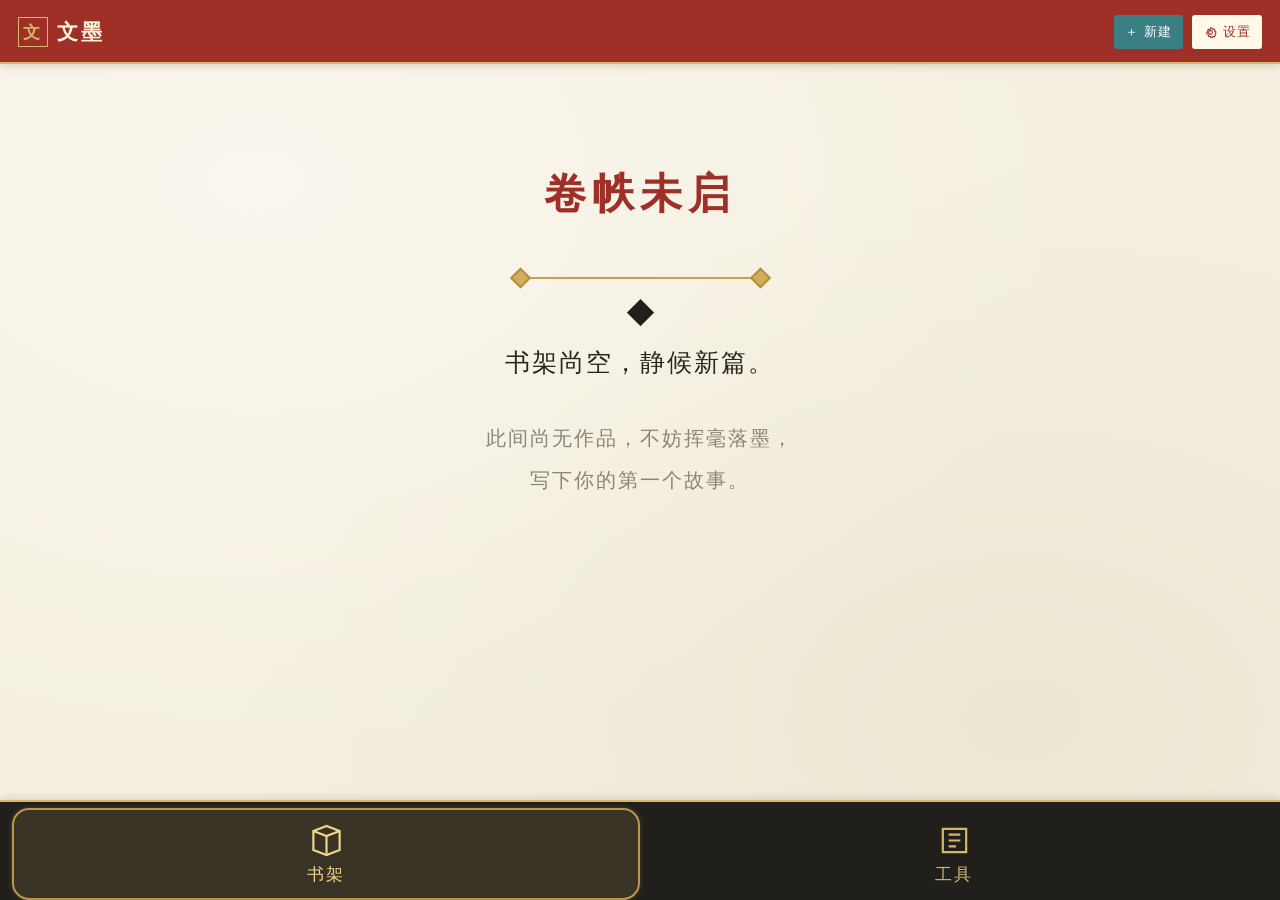
==== index.html @ ed939884 "Create index.html" ====
<!DOCTYPE html>
<html lang="zh-CN">

<head>
<meta charset="UTF-8">
<meta name="viewport" content="width=device-width, initial-scale=1.0, viewport-fit=cover">
<meta name="theme-color" content="#9f3028">

<title>文墨 · 小说写作</title>

<style>

/* ==================================================
   01. 全局设置
================================================== */

:root {
    --red: #9f3028;
    --red-dark: #78231e;

    --cyan: #397f83;

    --paper: #f4efdf;
    --paper-light: #faf7ed;
    --paper-dark: #e9dfc9;

    --black: #211f1c;

    --gold: #d5b66b;
    --gold-light: #f0d48a;

    --text: #393329;
    --text-light: #8b806d;

    --border: #d9cbb0;

    --font:
        "Songti SC",
        "Noto Serif SC",
        "STSong",
        "SimSun",
        serif;
}

* {
    box-sizing: border-box;
    -webkit-tap-highlight-color: transparent;
}

html,
body {
    width: 100%;
    height: 100%;
    margin: 0;
}

body {
    overflow: hidden;
    color: var(--text);
    font-family: var(--font);
    background: var(--paper);
}

button {
    font-family: inherit;
    cursor: pointer;
}

[hidden] {
    display: none !important;
}


/* ==================================================
   02. 页面整体
================================================== */

.app {
    display: flex;
    flex-direction: column;

    width: 100%;
    height: 100vh;
    height: 100dvh;

    overflow: hidden;

    background:
        radial-gradient(
            ellipse at 20% 20%,
            rgba(255,255,255,.45),
            transparent 60%
        ),
        radial-gradient(
            ellipse at 80% 80%,
            rgba(197,174,130,.12),
            transparent 55%
        ),
        var(--paper);
}


/* ==================================================
   03. 顶部导航栏
   保持原来的赤色设计，不修改
================================================== */

.header {
    position: relative;
    z-index: 10;

    flex-shrink: 0;

    display: flex;
    align-items: center;
    justify-content: space-between;

    height: calc(64px + env(safe-area-inset-top));

    padding:
        env(safe-area-inset-top)
        18px
        0;

    background: var(--red);

    box-shadow:
        0 2px 8px rgba(48,24,16,.16);
}

.header::after {
    content: "";

    position: absolute;
    bottom: 0;
    left: 0;

    width: 100%;
    height: 2px;

    background: var(--gold);
}

.brand {
    display: flex;
    align-items: center;
    gap: 9px;

    color: #fff5dc;

    font-size: 21px;
    font-weight: 600;
    letter-spacing: 3px;
}

.brand-symbol {
    display: flex;
    align-items: center;
    justify-content: center;

    width: 30px;
    height: 30px;

    border: 1px solid var(--gold);

    color: var(--gold);
    font-size: 17px;
}

.header-actions {
    display: flex;
    align-items: center;
    gap: 9px;
}

.header-btn {
    display: flex;
    align-items: center;
    justify-content: center;
    gap: 5px;

    min-width: 62px;
    height: 34px;

    padding: 0 11px;

    border: none;
    border-radius: 3px;

    font-size: 13px;
    letter-spacing: 1px;
}

.header-btn svg {
    width: 15px;
    height: 15px;
}

.btn-create {
    color: white;
    background: var(--cyan);
}

.btn-create:active {
    background: #28666a;
}

.btn-settings {
    color: var(--red);
    background: #fff9e9;
}

.btn-settings:active {
    background: var(--paper-dark);
}


/* ==================================================
   04. 中间滚动区域
================================================== */

.main {
    flex: 1;
    min-height: 0;

    overflow-x: hidden;
    overflow-y: auto;

    padding: 22px 18px 30px;

    overscroll-behavior: contain;
    -webkit-overflow-scrolling: touch;
}

.main::-webkit-scrollbar {
    width: 3px;
}

.main::-webkit-scrollbar-thumb {
    background: var(--paper-dark);
}


/* ==================================================
   05. 区域标题
================================================== */

.section-title {
    display: flex;
    align-items: center;
    gap: 12px;

    margin-bottom: 20px;

    font-size: 18px;
    letter-spacing: 3px;
}

.section-title::before,
.section-title::after {
    content: "";

    height: 1px;
    flex: 1;

    background: var(--border);
}

.section-title span {
    white-space: nowrap;
}


/* ==================================================
   06. 空书架
================================================== */

#shelf-page {
    min-height: 100%;
}

/* 空书架时隐藏“我的书架”标题 */

#shelf-page:has(.empty-state:not([hidden])) > .section-title {
    display: none;
}

/* 空书架整体居中 */

.empty-state {
    display: flex;
    flex-direction: column;
    align-items: center;
    justify-content: center;

    width: 100%;
    min-height: 55vh;

    height: 100%;

    text-align: center;
}

/* 卷帙未启 */

.empty-title {
    margin: 0 0 55px;

    color: var(--red);

    font-size: 42px;
    font-weight: bold;
    letter-spacing: 6px;
}

/* 金色装饰线 */

.empty-divider {
    position: relative;

    width: 245px;
    height: 2px;

    margin-bottom: 15px;

    background: #c5a04e;
}

.empty-divider .diamond {
    position: absolute;
    top: 50%;

    width: 15px;
    height: 15px;

    background: #d2ad5b;
    border: 2px solid #b58e3f;

    transform: translateY(-50%) rotate(45deg);
}

.empty-divider .diamond.left {
    left: -5px;
}

.empty-divider .diamond.right {
    right: -5px;
}

/* 中央黑色菱形 */

.empty-diamond {
    margin-bottom: 12px;

    color: #211f1c;
    font-size: 29px;
}

/* 书架尚空 */

.empty-subtitle {
    margin: 0 0 38px;

    color: #29251f;

    font-size: 25px;
    font-weight: normal;
    letter-spacing: 2px;
}

/* 辅助文案 */

.empty-description {
    margin: 0;

    color: #8b8478;

    font-size: 20px;
    line-height: 2.1;
    letter-spacing: 2px;

    text-align: center;
}


/* ==================================================
   07. 书籍区域
================================================== */

.content-section {
    margin-bottom: 32px;
}

.content-section-header {
    display: flex;
    align-items: center;
    justify-content: space-between;

    margin-bottom: 14px;
    padding-bottom: 9px;

    border-bottom: 1px solid var(--border);
}

.content-section-name {
    font-size: 16px;
    letter-spacing: 3px;
}

.content-section-count {
    color: var(--text-light);
    font-size: 12px;
}

.book-grid {
    display: grid;

    grid-template-columns:
        repeat(3, minmax(0, 1fr));

    gap: 15px 12px;
}

.book-grid.list-view {
    display: flex;
    flex-direction: column;
    gap: 9px;
}

.book-card {
    min-width: 0;
    cursor: pointer;
}

.book-cover {
    position: relative;

    display: flex;
    align-items: center;
    justify-content: center;

    width: 100%;
    aspect-ratio: 3 / 4;

    overflow: hidden;

    border: 1px solid #d3c3a4;

    background:
        linear-gradient(
            145deg,
            #e9dfc9,
            #d9c9a9
        );

    box-shadow:
        2px 3px 6px rgba(65,48,25,.12);
}

.book-cover::before {
    content: "";

    position: absolute;
    left: 9px;
    top: 0;
    bottom: 0;

    width: 1px;

    background: rgba(120,86,48,.18);
}

.book-cover-symbol {
    color: rgba(113,76,40,.7);
    font-size: 34px;
}

.book-cover-title {
    position: absolute;
    top: 50%;
    left: 50%;

    width: 75%;

    transform: translate(-50%,-50%);

    color: #55412c;

    font-size: 15px;
    line-height: 1.8;
    letter-spacing: 3px;

    text-align: center;
    overflow-wrap: anywhere;
}

.book-info {
    padding: 8px 2px 0;
}

.book-name {
    overflow: hidden;

    color: var(--text);

    font-size: 13px;
    line-height: 1.6;

    white-space: nowrap;
    text-overflow: ellipsis;
}

.book-subtitle {
    margin-top: 3px;

    color: var(--text-light);
    font-size: 11px;
}


/* ==================================================
   08. 列表模式
================================================== */

.list-view .book-card {
    display: flex;
    align-items: center;
    gap: 12px;

    padding: 9px;

    border: 1px solid var(--border);

    background: rgba(255,255,255,.22);
}

.list-view .book-cover {
    width: 52px;
    flex-shrink: 0;
}

.list-view .book-cover-symbol {
    font-size: 21px;
}

.list-view .book-cover-title {
    display: none;
}

.list-view .book-info {
    min-width: 0;
    padding: 0;
}


/* ==================================================
   09. 分组
================================================== */

.group-list {
    display: flex;
    flex-direction: column;
    gap: 10px;
}

.group-card {
    display: flex;
    align-items: center;
    gap: 13px;

    padding: 14px;

    border: 1px solid var(--border);

    background: rgba(255,255,255,.25);
}

.group-symbol {
    display: flex;
    align-items: center;
    justify-content: center;

    width: 42px;
    height: 42px;

    border: 1px solid var(--border);

    color: #92784b;
    font-size: 23px;
}

.group-info {
    flex: 1;
    min-width: 0;
}

.group-name {
    font-size: 15px;
    letter-spacing: 1px;
}

.group-count {
    margin-top: 5px;

    color: var(--text-light);
    font-size: 11px;
}

.group-arrow {
    color: #a99778;
    font-size: 20px;
}


/* ==================================================
   10. 工具页面
================================================== */

.tools-page {
    padding-top: 8px;
}

.tools-intro {
    margin-bottom: 24px;

    color: var(--text-light);

    font-size: 13px;
    line-height: 2;

    text-align: center;
}

.tools-grid {
    display: grid;

    grid-template-columns:
        repeat(2, minmax(0, 1fr));

    gap: 13px;
}

.tool-card {
    display: flex;
    flex-direction: column;
    align-items: center;
    justify-content: center;

    min-height: 125px;

    border: 1px solid var(--border);

    background: rgba(255,255,255,.25);

    color: var(--text);
}

.tool-icon {
    margin-bottom: 12px;

    color: #9b7e45;
    font-size: 29px;
}

.tool-name {
    font-size: 14px;
    letter-spacing: 2px;
}

.tool-card:active {
    background: var(--paper-dark);
}


/* ==================================================
   11. 底部导航栏
================================================== */

.footer {
    position: relative;
    z-index: 10;

    flex-shrink: 0;

    display: flex;
    align-items: center;
    justify-content: space-around;

    height: calc(100px + env(safe-area-inset-bottom));

    padding:
        8px 12px
        env(safe-area-inset-bottom);

    background: var(--black);

    box-shadow:
        0 -2px 8px rgba(0,0,0,.12);
}

.footer::before {
    content: "";

    position: absolute;
    top: 0;
    left: 0;

    width: 100%;
    height: 2px;

    background: var(--gold);
}

/* 底部按钮 */

.nav-item {
    position: relative;

    display: flex;
    flex-direction: column;
    align-items: center;
    justify-content: center;
    gap: 5px;

    width: 50%;
    height: 100%;

    border: 2px solid transparent;
    border-radius: 17px;

    background: transparent;

    color: var(--gold);

    font-size: 17px;
    letter-spacing: 2px;
}

.nav-item svg {
    width: 35px;
    height: 35px;
}

.nav-item.active {
    color: var(--gold-light);

    border-color: #bd9749;

    background: rgba(213,182,107,.13);

    box-shadow:
        0 0 5px rgba(213,182,107,.25);
}

.nav-item.active::after {
    display: none;
}


/* ==================================================
   12. 弹窗
================================================== */

.modal {
    position: fixed;
    z-index: 100;

    inset: 0;

    display: flex;
    align-items: center;
    justify-content: center;

    padding: 24px;

    padding-bottom:
        calc(24px + env(safe-area-inset-bottom));
}

.modal-backdrop {
    position: absolute;
    inset: 0;

    background: rgba(22,19,15,.58);
}

.modal-panel {
    position: relative;
    z-index: 1;

    width: 100%;
    max-width: 360px;

    padding: 23px 20px;

    border: 1px solid var(--gold);

    background: var(--paper-light);

    box-shadow:
        0 8px 30px rgba(0,0,0,.22);
}

.modal-title {
    margin: 0 0 22px;

    color: var(--red);

    font-size: 20px;
    font-weight: normal;
    letter-spacing: 4px;

    text-align: center;
}

.modal-options {
    display: flex;
    flex-direction: column;
    gap: 11px;
}

.modal-option {
    display: flex;
    align-items: center;
    gap: 13px;

    width: 100%;

    padding: 14px;

    border: 1px solid var(--border);

    background: transparent;

    color: var(--text);

    text-align: left;
}

.modal-option:active {
    background: var(--paper-dark);
}

.modal-option-icon {
    color: #987a43;
    font-size: 23px;
}

.modal-option-text {
    font-size: 15px;
    letter-spacing: 1px;
}

.modal-option-desc {
    display: block;

    margin-top: 4px;

    color: var(--text-light);
    font-size: 11px;
}

.modal-close {
    display: block;

    margin: 20px auto 0;
    padding: 8px 22px;

    border: 1px solid var(--border);

    background: transparent;

    color: var(--text-light);
    font-size: 13px;
}


/* ==================================================
   13. 输入框
================================================== */

.input-label {
    display: block;

    margin-bottom: 9px;

    font-size: 13px;
    letter-spacing: 1px;
}

.text-input {
    width: 100%;
    height: 43px;

    padding: 0 12px;

    border: 1px solid var(--border);
    outline: none;

    background: white;

    color: var(--text);

    font-family: inherit;
    font-size: 14px;
}

.text-input:focus {
    border-color: var(--red);
}

.form-actions {
    display: flex;
    gap: 10px;

    margin-top: 20px;
}

.form-btn {
    flex: 1;

    height: 40px;

    border: 1px solid var(--border);

    background: transparent;

    font-family: inherit;
    font-size: 14px;
}

.form-btn.primary {
    border-color: var(--red);

    background: var(--red);

    color: white;
}


/* ==================================================
   14. 设置
================================================== */

.setting-row {
    display: flex;
    align-items: center;
    justify-content: space-between;

    padding: 15px 0;

    border-bottom: 1px solid var(--border);

    font-size: 14px;
}

.setting-buttons {
    display: flex;
    gap: 7px;
}

.setting-btn {
    padding: 6px 12px;

    border: 1px solid var(--border);

    background: transparent;

    color: var(--text);
    font-size: 12px;
}

.setting-btn.selected {
    border-color: var(--red);

    background: var(--red);

    color: white;
}


/* ==================================================
   15. 手机屏幕适配
================================================== */

@media (max-width: 360px) {

    .header {
        padding-left: 12px;
        padding-right: 12px;
    }

    .brand {
        gap: 6px;

        font-size: 17px;
        letter-spacing: 2px;
    }

    .header-actions {
        gap: 5px;
    }

    .header-btn {
        min-width: 55px;
        padding: 0 8px;
        font-size: 12px;
    }

    .main {
        padding-left: 13px;
        padding-right: 13px;
    }

    .book-grid {
        gap: 12px 9px;
    }

    .empty-title {
        font-size: 34px;
    }

    .empty-subtitle {
        font-size: 21px;
    }

    .empty-description {
        font-size: 16px;
    }

    .empty-divider {
        width: 200px;
    }

    .nav-item {
        font-size: 15px;
    }

    .nav-item svg {
        width: 30px;
        height: 30px;
    }
}

</style>
</head>


<body>

<div class="app">


<!-- ==================================================
     顶部导航栏
================================================== -->

<header class="header">

    <div class="brand">
        <span class="brand-symbol">文</span>
        <span>文墨</span>
    </div>

    <div class="header-actions">

        <button
            class="header-btn btn-create"
            id="create-btn"
            type="button"
        >
            <span>＋</span>
            <span>新建</span>
        </button>

        <button
            class="header-btn btn-settings"
            id="settings-btn"
            type="button"
        >

            <svg
                viewBox="0 0 24 24"
                fill="none"
                stroke="currentColor"
                stroke-width="1.7"
            >
                <circle cx="12" cy="12" r="3"></circle>

                <path d="M19.4 15a1.7 1.7 0 0 0 .34 1.88l.06.06-1.7 1.7-.06-.06a1.7 1.7 0 0 0-1.88-.34 1.7 1.7 0 0 0-1.03 1.56V20h-2.4v-.2a1.7 1.7 0 0 0-1.03-1.56 1.7 1.7 0 0 0-1.88.34l-.06.06-1.7-1.7.06-.06A1.7 1.7 0 0 0 8.4 15a1.7 1.7 0 0 0-1.56-1.03H6v-2.4h.2a1.7 1.7 0 0 0 1.56-1.03 1.7 1.7 0 0 0-.34-1.88l-.06-.06 1.7-1.7.06.06A1.7 1.7 0 0 0 11 7.3a1.7 1.7 0 0 0 1.03-1.56V5h2.4v.2a1.7 1.7 0 0 0 1.03 1.56 1.7 1.7 0 0 0 1.88-.34l.06-.06 1.7 1.7-.06.06A1.7 1.7 0 0 0 18.7 10a1.7 1.7 0 0 0 1.56 1.03h.2v2.4h-.2A1.7 1.7 0 0 0 19.4 15Z"></path>
            </svg>

            <span>设置</span>

        </button>

    </div>

</header>


<!-- ==================================================
     中间内容区域
================================================== -->

<main class="main" id="main-content">


    <!-- 书架页面 -->

    <section id="shelf-page">

        <div class="section-title">
            <span>我的书架</span>
        </div>


        <!-- 空书架 -->

        <div class="empty-state" id="empty-state">

            <h2 class="empty-title">
                卷帙未启
            </h2>

            <div class="empty-divider">

                <span class="diamond left"></span>
                <span class="diamond right"></span>

            </div>

            <div class="empty-diamond">
                ◆
            </div>

            <p class="empty-subtitle">
                书架尚空，静候新篇。
            </p>

            <p class="empty-description">
                此间尚无作品，不妨挥毫落墨，<br>
                写下你的第一个故事。
            </p>

        </div>


        <!-- 书籍区域 -->

        <section
            class="content-section"
            id="books-section"
            hidden
        >

            <div class="content-section-header">

                <span class="content-section-name">
                    藏书
                </span>

                <span
                    class="content-section-count"
                    id="book-count"
                >
                    0 本
                </span>

            </div>

            <div
                class="book-grid"
                id="book-grid"
            ></div>

        </section>


        <!-- 分组区域 -->

        <section
            class="content-section"
            id="groups-section"
            hidden
        >

            <div class="content-section-header">

                <span class="content-section-name">
                    书籍组合
                </span>

                <span
                    class="content-section-count"
                    id="group-count"
                >
                    0 组
                </span>

            </div>

            <div
                class="group-list"
                id="group-list"
            ></div>

        </section>

    </section>


    <!-- 工具页面 -->

    <section
        class="tools-page"
        id="tools-page"
        hidden
    >

        <div class="section-title">
            <span>创作工具</span>
        </div>

        <p class="tools-intro">
            辅助创作，整理思绪。<br>
            让每一个故事都有迹可循。
        </p>

        <div class="tools-grid">

            <button class="tool-card" type="button">
                <span class="tool-icon">✒</span>
                <span class="tool-name">人物设定</span>
            </button>

            <button class="tool-card" type="button">
                <span class="tool-icon">山</span>
                <span class="tool-name">世界观</span>
            </button>

            <button class="tool-card" type="button">
                <span class="tool-icon">∞</span>
                <span class="tool-name">关系图谱</span>
            </button>

            <button class="tool-card" type="button">
                <span class="tool-icon">历</span>
                <span class="tool-name">时间线</span>
            </button>

        </div>

    </section>

</main>


<!-- ==================================================
     底部导航栏
================================================== -->

<footer class="footer">

    <button
        class="nav-item active"
        id="nav-shelf"
        type="button"
    >

        <svg
            viewBox="0 0 24 24"
            fill="none"
            stroke="currentColor"
            stroke-width="1.5"
        >
            <path d="M3 5.5 12 2l9 3.5v13L12 22l-9-3.5z"></path>
            <path d="M3 5.5 12 9l9-3.5"></path>
            <path d="M12 9v13"></path>
        </svg>

        <span>书架</span>

    </button>


    <button
        class="nav-item"
        id="nav-tools"
        type="button"
    >

        <svg
            viewBox="0 0 24 24"
            fill="none"
            stroke="currentColor"
            stroke-width="1.5"
        >
            <path d="M4 4h16v16H4z"></path>
            <path d="M8 8h8M8 12h8M8 16h5"></path>
        </svg>

        <span>工具</span>

    </button>

</footer>

</div>


<!-- ==================================================
     新建弹窗
================================================== -->

<div class="modal" id="create-modal" hidden>

    <div
        class="modal-backdrop"
        data-close="create-modal"
    ></div>

    <div class="modal-panel">

        <h2 class="modal-title">
            创建新内容
        </h2>

        <div class="modal-options">

            <button
                class="modal-option"
                id="new-book-btn"
                type="button"
            >

                <span class="modal-option-icon">
                    书
                </span>

                <span>
                    <span class="modal-option-text">
                        新建书籍
                    </span>

                    <span class="modal-option-desc">
                        开启一个新的故事
                    </span>
                </span>

            </button>


            <button
                class="modal-option"
                id="new-group-btn"
                type="button"
            >

                <span class="modal-option-icon">
                    册
                </span>

                <span>
                    <span class="modal-option-text">
                        新建组合
                    </span>

                    <span class="modal-option-desc">
                        将相关书籍整理在一起
                    </span>
                </span>

            </button>

        </div>

        <button
            class="modal-close"
            data-close="create-modal"
            type="button"
        >
            关闭
        </button>

    </div>

</div>


<!-- ==================================================
     设置弹窗
================================================== -->

<div class="modal" id="settings-modal" hidden>

    <div
        class="modal-backdrop"
        data-close="settings-modal"
    ></div>

    <div class="modal-panel">

        <h2 class="modal-title">
            书架设置
        </h2>

        <div class="setting-row">

            <span>显示方式</span>

            <div class="setting-buttons">

                <button
                    class="setting-btn selected"
                    id="grid-mode-btn"
                    type="button"
                >
                    网格
                </button>

                <button
                    class="setting-btn"
                    id="list-mode-btn"
                    type="button"
                >
                    列表
                </button>

            </div>

        </div>


        <div class="setting-row">

            <span>排序方式</span>

            <div class="setting-buttons">

                <button
                    class="setting-btn selected"
                    id="sort-new-btn"
                    type="button"
                >
                    最新
                </button>

                <button
                    class="setting-btn"
                    id="sort-name-btn"
                    type="button"
                >
                    名称
                </button>

            </div>

        </div>

        <button
            class="modal-close"
            data-close="settings-modal"
            type="button"
        >
            关闭
        </button>

    </div>

</div>


<!-- ==================================================
     新建书籍弹窗
================================================== -->

<div class="modal" id="book-modal" hidden>

    <div
        class="modal-backdrop"
        data-close="book-modal"
    ></div>

    <div class="modal-panel">

        <h2 class="modal-title">
            新建书籍
        </h2>

        <label
            class="input-label"
            for="book-name-input"
        >
            请输入书籍名称
        </label>

        <input
            class="text-input"
            id="book-name-input"
            type="text"
            maxlength="40"
            placeholder="请输入书名"
        >

        <div class="form-actions">

            <button
                class="form-btn"
                data-close="book-modal"
                type="button"
            >
                取消
            </button>

            <button
                class="form-btn primary"
                id="confirm-book-btn"
                type="button"
            >
                创建
            </button>

        </div>

    </div>

</div>


<!-- ==================================================
     新建组合弹窗
================================================== -->

<div class="modal" id="group-modal" hidden>

    <div
        class="modal-backdrop"
        data-close="group-modal"
    ></div>

    <div class="modal-panel">

        <h2 class="modal-title">
            新建组合
        </h2>

        <label
            class="input-label"
            for="group-name-input"
        >
            请输入组合名称
        </label>

        <input
            class="text-input"
            id="group-name-input"
            type="text"
            maxlength="40"
            placeholder="例如：玄幻系列"
        >

        <div class="form-actions">

            <button
                class="form-btn"
                data-close="group-modal"
                type="button"
            >
                取消
            </button>

            <button
                class="form-btn primary"
                id="confirm-group-btn"
                type="button"
            >
                创建
            </button>

        </div>

    </div>

</div>


<script>

/* ==================================================
   01. 数据存储
================================================== */

const STORAGE_KEY = "wenmo_novel_shelf_v1";

let appData = {
    books: [],
    groups: [],
    viewMode: "grid",
    sortMode: "new"
};


function loadData() {

    try {

        const saved = localStorage.getItem(STORAGE_KEY);

        if (saved) {

            const parsed = JSON.parse(saved);

            appData = {

                books: Array.isArray(parsed.books)
                    ? parsed.books
                    : [],

                groups: Array.isArray(parsed.groups)
                    ? parsed.groups
                    : [],

                viewMode: parsed.viewMode || "grid",

                sortMode: parsed.sortMode || "new"

            };

        }

    } catch (error) {

        console.error("读取数据失败：", error);

    }

}


function saveData() {

    try {

        localStorage.setItem(
            STORAGE_KEY,
            JSON.stringify(appData)
        );

    } catch (error) {

        console.error("保存数据失败：", error);

        alert("保存失败，请检查浏览器存储空间。");

    }

}


/* ==================================================
   02. 页面元素
================================================== */

const shelfPage = document.getElementById("shelf-page");

const toolsPage = document.getElementById("tools-page");

const emptyState = document.getElementById("empty-state");

const booksSection = document.getElementById("books-section");

const groupsSection = document.getElementById("groups-section");

const bookGrid = document.getElementById("book-grid");

const groupList = document.getElementById("group-list");

const bookCount = document.getElementById("book-count");

const groupCount = document.getElementById("group-count");

const navShelf = document.getElementById("nav-shelf");

const navTools = document.getElementById("nav-tools");


/* ==================================================
   03. 弹窗控制
================================================== */

function openModal(id) {

    const modal = document.getElementById(id);

    if (modal) {
        modal.hidden = false;
    }

}


function closeModal(id) {

    const modal = document.getElementById(id);

    if (modal) {
        modal.hidden = true;
    }

}


document.querySelectorAll("[data-close]").forEach(button => {

    button.addEventListener("click", () => {

        closeModal(button.dataset.close);

    });

});


/* ==================================================
   04. 顶部按钮
================================================== */

document
    .getElementById("create-btn")
    .addEventListener("click", () => {

        openModal("create-modal");

    });


document
    .getElementById("settings-btn")
    .addEventListener("click", () => {

        openModal("settings-modal");

    });


/* ==================================================
   05. 新建书籍
================================================== */

document
    .getElementById("new-book-btn")
    .addEventListener("click", () => {

        closeModal("create-modal");

        document.getElementById("book-name-input").value = "";

        openModal("book-modal");

        setTimeout(() => {

            document
                .getElementById("book-name-input")
                .focus();

        }, 100);

    });


document
    .getElementById("confirm-book-btn")
    .addEventListener("click", () => {

        const input = document.getElementById("book-name-input");

        const name = input.value.trim();

        if (!name) {

            alert("请输入书籍名称。");

            return;

        }

        appData.books.unshift({

            id: Date.now().toString(),

            name: name,

            createdAt: Date.now()

        });

        saveData();

        closeModal("book-modal");

        renderShelf();

    });


/* ==================================================
   06. 新建组合
================================================== */

document
    .getElementById("new-group-btn")
    .addEventListener("click", () => {

        closeModal("create-modal");

        document.getElementById("group-name-input").value = "";

        openModal("group-modal");

        setTimeout(() => {

            document
                .getElementById("group-name-input")
                .focus();

        }, 100);

    });


document
    .getElementById("confirm-group-btn")
    .addEventListener("click", () => {

        const input = document.getElementById("group-name-input");

        const name = input.value.trim();

        if (!name) {

            alert("请输入组合名称。");

            return;

        }

        appData.groups.unshift({

            id: Date.now().toString(),

            name: name,

            createdAt: Date.now()

        });

        saveData();

        closeModal("group-modal");

        renderShelf();

    });


/* ==================================================
   07. 渲染书架
================================================== */

function renderShelf() {

    const hasBooks = appData.books.length > 0;

    const hasGroups = appData.groups.length > 0;

    const hasContent = hasBooks || hasGroups;


    emptyState.hidden = hasContent;

    booksSection.hidden = !hasBooks;

    groupsSection.hidden = !hasGroups;


    bookCount.textContent = appData.books.length + " 本";

    groupCount.textContent = appData.groups.length + " 组";


    /* 书籍排序 */

    let books = [...appData.books];

    if (appData.sortMode === "name") {

        books.sort((a, b) => {

            return a.name.localeCompare(b.name, "zh-CN");

        });

    } else {

        books.sort((a, b) => {

            return b.createdAt - a.createdAt;

        });

    }


    /* 渲染书籍 */

    bookGrid.innerHTML = "";

    bookGrid.classList.toggle(
        "list-view",
        appData.viewMode === "list"
    );


    books.forEach(book => {

        const card = document.createElement("div");

        card.className = "book-card";


        const cover = document.createElement("div");

        cover.className = "book-cover";


        const symbol = document.createElement("span");

        symbol.className = "book-cover-symbol";

        symbol.textContent = "书";


        const title = document.createElement("span");

        title.className = "book-cover-title";

        title.textContent = book.name;


        cover.appendChild(symbol);

        cover.appendChild(title);


        const info = document.createElement("div");

        info.className = "book-info";


        const name = document.createElement("div");

        name.className = "book-name";

        name.textContent = book.name;


        const subtitle = document.createElement("div");

        subtitle.className = "book-subtitle";

        subtitle.textContent = "尚未开始创作";


        info.appendChild(name);

        info.appendChild(subtitle);


        card.appendChild(cover);

        card.appendChild(info);


        card.addEventListener("click", () => {

            alert(
                "你选择了《" + book.name + "》。\n\n" +
                "书籍编辑页面将在后续版本中接入。"
            );

        });


        bookGrid.appendChild(card);

    });


    /* 渲染分组 */

    groupList.innerHTML = "";


    appData.groups.forEach(group => {

        const card = document.createElement("div");

        card.className = "group-card";


        const symbol = document.createElement("div");

        symbol.className = "group-symbol";

        symbol.textContent = "册";


        const info = document.createElement("div");

        info.className = "group-info";


        const name = document.createElement("div");

        name.className = "group-name";

        name.textContent = group.name;


        const count = document.createElement("div");

        count.className = "group-count";

        count.textContent = "书籍组合";


        info.appendChild(name);

        info.appendChild(count);


        const arrow = document.createElement("div");

        arrow.className = "group-arrow";

        arrow.textContent = "›";


        card.appendChild(symbol);

        card.appendChild(info);

        card.appendChild(arrow);


        groupList.appendChild(card);

    });

}


/* ==================================================
   08. 底部导航切换
================================================== */

function switchPage(page) {

    const isShelf = page === "shelf";

    shelfPage.hidden = !isShelf;

    toolsPage.hidden = isShelf;


    navShelf.classList.toggle("active", isShelf);

    navTools.classList.toggle("active", !isShelf);


    document
        .getElementById("main-content")
        .scrollTop = 0;

}


navShelf.addEventListener("click", () => {

    switchPage("shelf");

});


navTools.addEventListener("click", () => {

    switchPage("tools");

});


/* ==================================================
   09. 网格 / 列表切换
================================================== */

const gridModeBtn = document.getElementById("grid-mode-btn");

const listModeBtn = document.getElementById("list-mode-btn");


function updateViewMode() {

    gridModeBtn.classList.toggle(
        "selected",
        appData.viewMode === "grid"
    );

    listModeBtn.classList.toggle(
        "selected",
        appData.viewMode === "list"
    );

    renderShelf();

}


gridModeBtn.addEventListener("click", () => {

    appData.viewMode = "grid";

    saveData();

    updateViewMode();

});


listModeBtn.addEventListener("click", () => {

    appData.viewMode = "list";

    saveData();

    updateViewMode();

});


/* ==================================================
   10. 排序切换
================================================== */

const sortNewBtn = document.getElementById("sort-new-btn");

const sortNameBtn = document.getElementById("sort-name-btn");


function updateSortMode() {

    sortNewBtn.classList.toggle(
        "selected",
        appData.sortMode === "new"
    );

    sortNameBtn.classList.toggle(
        "selected",
        appData.sortMode === "name"
    );

    renderShelf();

}


sortNewBtn.addEventListener("click", () => {

    appData.sortMode = "new";

    saveData();

    updateSortMode();

});


sortNameBtn.addEventListener("click", () => {

    appData.sortMode = "name";

    saveData();

    updateSortMode();

});


/* ==================================================
   11. 初始化
================================================== */

function init() {

    loadData();

    updateViewMode();

    updateSortMode();

    renderShelf();

}


init();

</script>

</body>
</html>
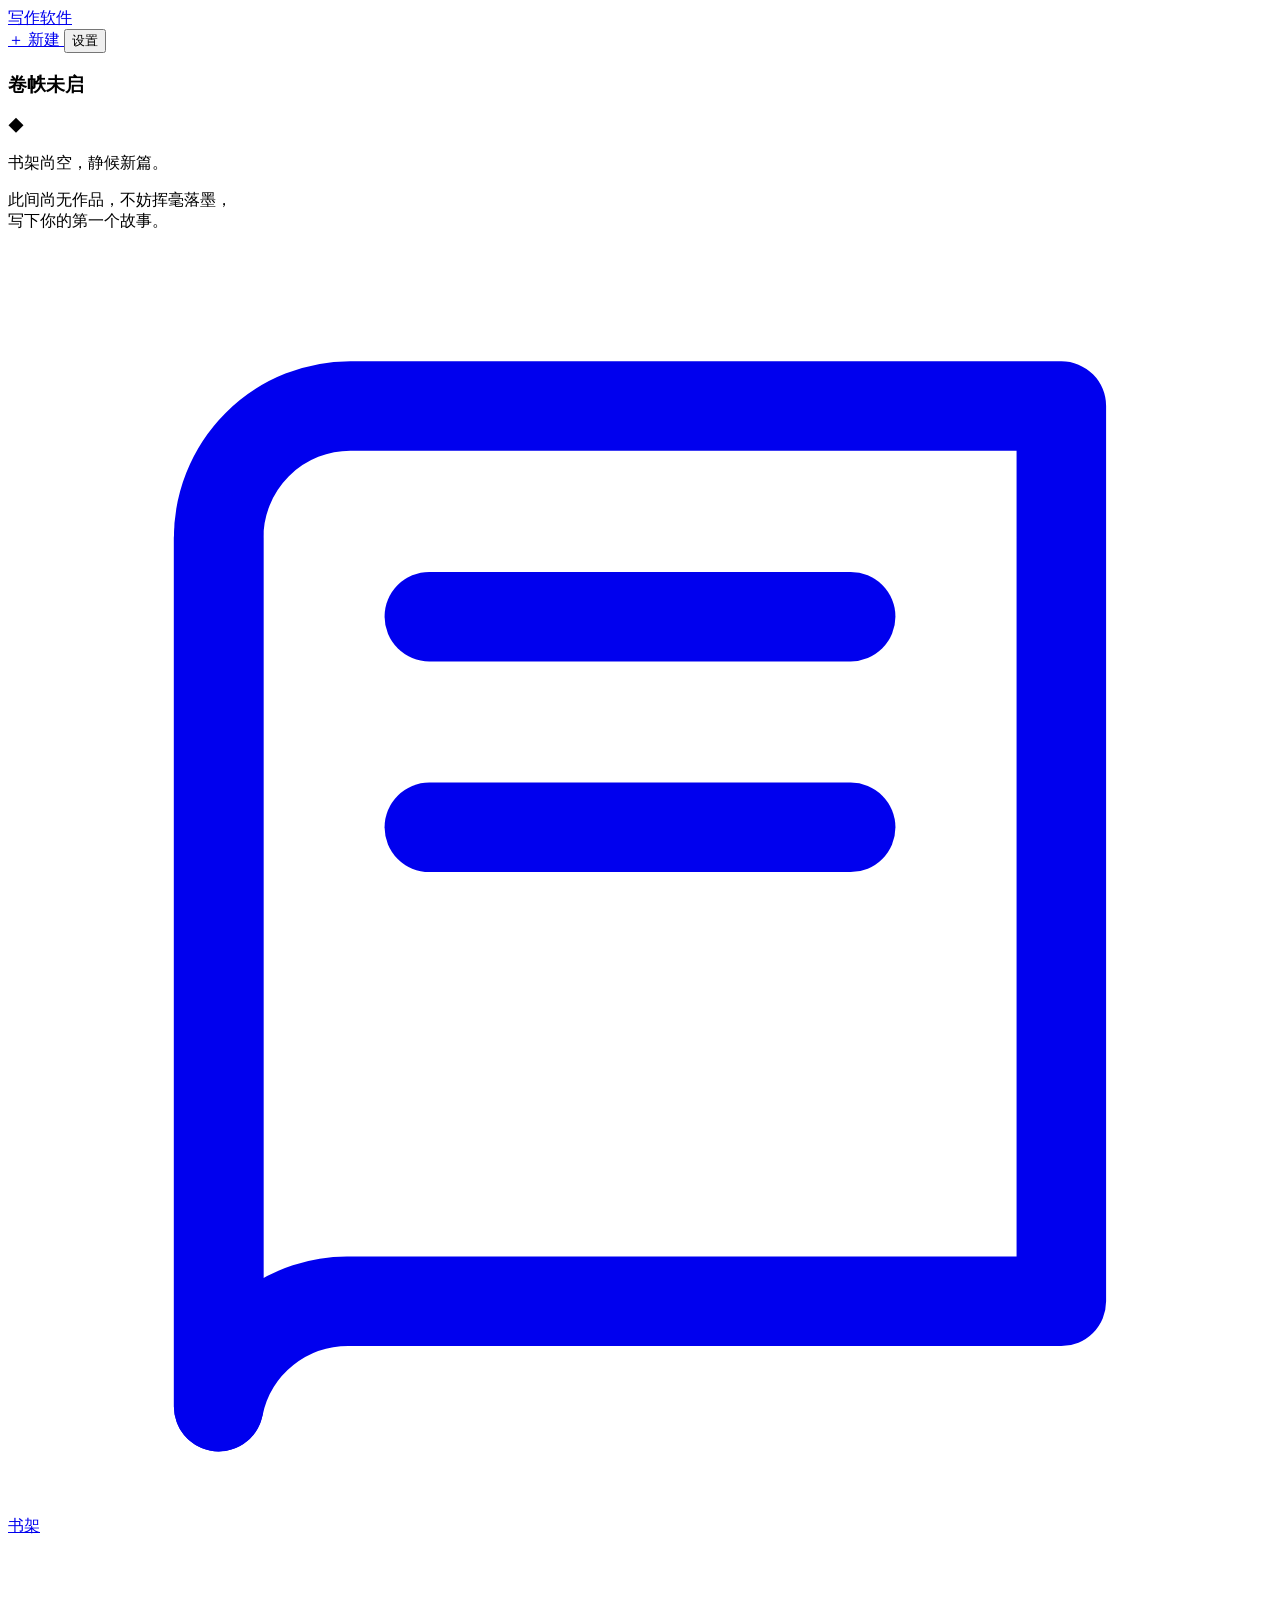
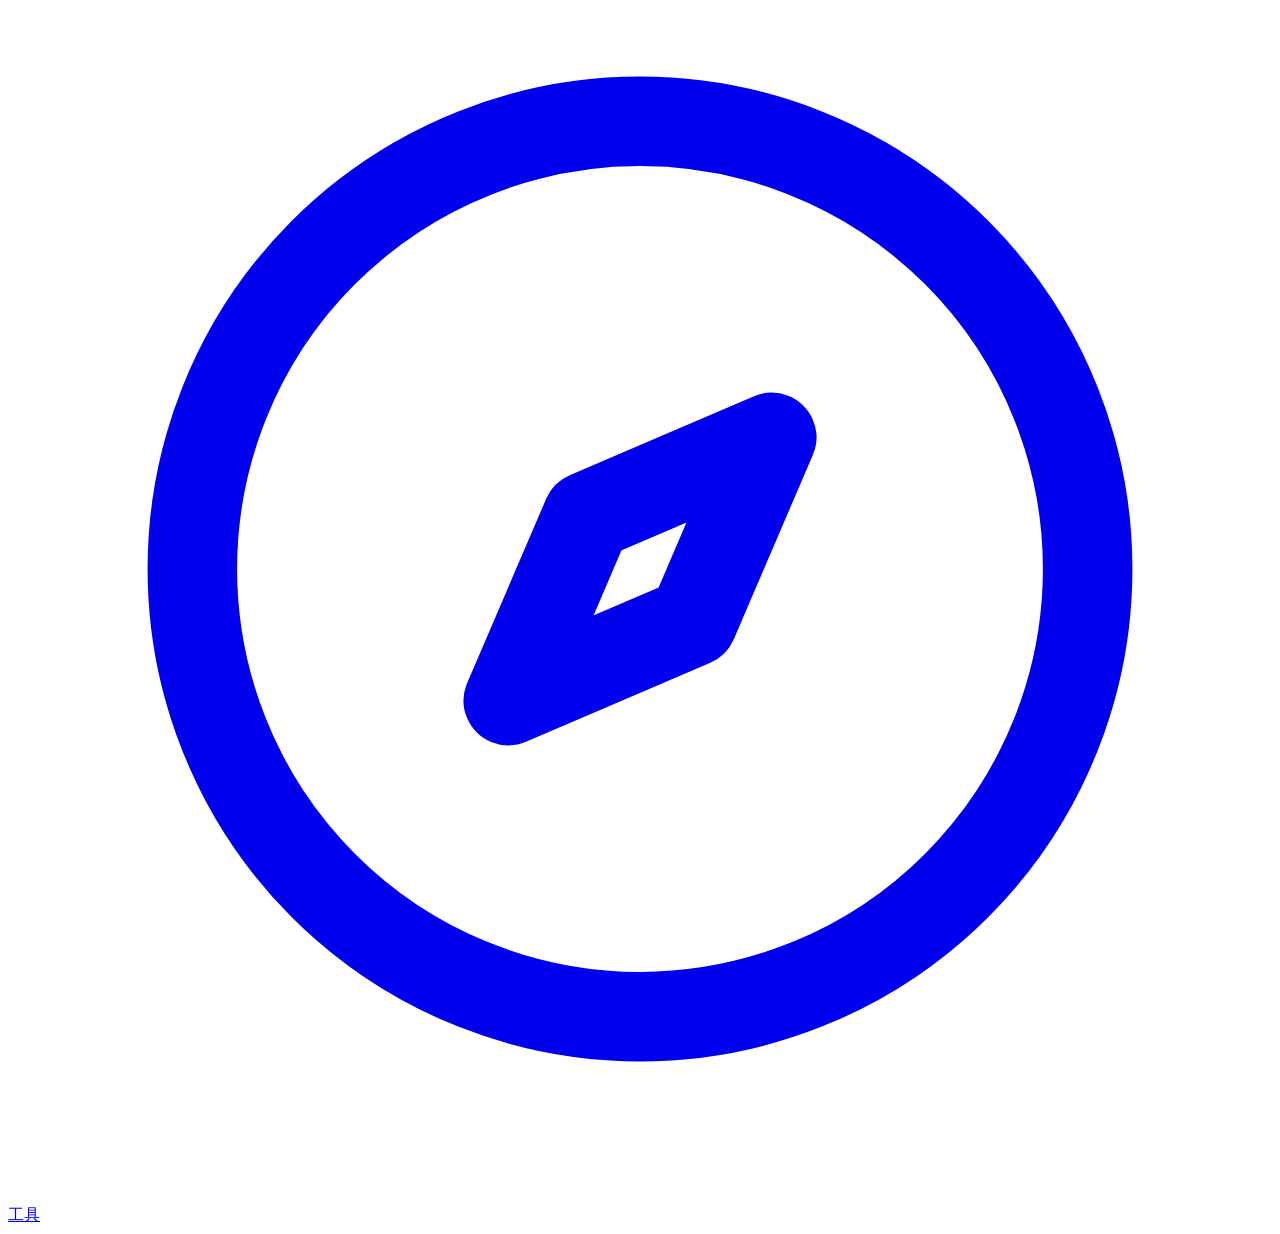
==== commit 39bb9a08: "Update index.html" ====
--- a/index.html
+++ b/index.html
@@ -1,2221 +1,377 @@
 <!DOCTYPE html>
 <html lang="zh-CN">
-
 <head>
-<meta charset="UTF-8">
-<meta name="viewport" content="width=device-width, initial-scale=1.0, viewport-fit=cover">
-<meta name="theme-color" content="#9f3028">
-
-<title>文墨 · 小说写作</title>
-
-<style>
-
-/* ==================================================
-   01. 全局设置
-================================================== */
-
-:root {
-    --red: #9f3028;
-    --red-dark: #78231e;
-
-    --cyan: #397f83;
-
-    --paper: #f4efdf;
-    --paper-light: #faf7ed;
-    --paper-dark: #e9dfc9;
-
-    --black: #211f1c;
-
-    --gold: #d5b66b;
-    --gold-light: #f0d48a;
-
-    --text: #393329;
-    --text-light: #8b806d;
-
-    --border: #d9cbb0;
-
-    --font:
-        "Songti SC",
-        "Noto Serif SC",
-        "STSong",
-        "SimSun",
-        serif;
-}
-
-* {
-    box-sizing: border-box;
-    -webkit-tap-highlight-color: transparent;
-}
-
-html,
-body {
-    width: 100%;
-    height: 100%;
-    margin: 0;
-}
-
-body {
-    overflow: hidden;
-    color: var(--text);
-    font-family: var(--font);
-    background: var(--paper);
-}
-
-button {
-    font-family: inherit;
-    cursor: pointer;
-}
-
-[hidden] {
-    display: none !important;
-}
-
-
-/* ==================================================
-   02. 页面整体
-================================================== */
-
-.app {
-    display: flex;
-    flex-direction: column;
-
-    width: 100%;
-    height: 100vh;
-    height: 100dvh;
-
-    overflow: hidden;
-
-    background:
-        radial-gradient(
-            ellipse at 20% 20%,
-            rgba(255,255,255,.45),
-            transparent 60%
-        ),
-        radial-gradient(
-            ellipse at 80% 80%,
-            rgba(197,174,130,.12),
-            transparent 55%
-        ),
-        var(--paper);
-}
-
-
-/* ==================================================
-   03. 顶部导航栏
-   保持原来的赤色设计，不修改
-================================================== */
-
-.header {
-    position: relative;
-    z-index: 10;
-
-    flex-shrink: 0;
-
-    display: flex;
-    align-items: center;
-    justify-content: space-between;
-
-    height: calc(64px + env(safe-area-inset-top));
-
-    padding:
-        env(safe-area-inset-top)
-        18px
-        0;
-
-    background: var(--red);
-
-    box-shadow:
-        0 2px 8px rgba(48,24,16,.16);
-}
-
-.header::after {
-    content: "";
-
-    position: absolute;
-    bottom: 0;
-    left: 0;
-
-    width: 100%;
-    height: 2px;
-
-    background: var(--gold);
-}
-
-.brand {
-    display: flex;
-    align-items: center;
-    gap: 9px;
-
-    color: #fff5dc;
-
-    font-size: 21px;
-    font-weight: 600;
-    letter-spacing: 3px;
-}
-
-.brand-symbol {
-    display: flex;
-    align-items: center;
-    justify-content: center;
-
-    width: 30px;
-    height: 30px;
-
-    border: 1px solid var(--gold);
-
-    color: var(--gold);
-    font-size: 17px;
-}
-
-.header-actions {
-    display: flex;
-    align-items: center;
-    gap: 9px;
-}
-
-.header-btn {
-    display: flex;
-    align-items: center;
-    justify-content: center;
-    gap: 5px;
-
-    min-width: 62px;
-    height: 34px;
-
-    padding: 0 11px;
-
-    border: none;
-    border-radius: 3px;
-
-    font-size: 13px;
-    letter-spacing: 1px;
-}
-
-.header-btn svg {
-    width: 15px;
-    height: 15px;
-}
-
-.btn-create {
-    color: white;
-    background: var(--cyan);
-}
-
-.btn-create:active {
-    background: #28666a;
-}
-
-.btn-settings {
-    color: var(--red);
-    background: #fff9e9;
-}
-
-.btn-settings:active {
-    background: var(--paper-dark);
-}
-
-
-/* ==================================================
-   04. 中间滚动区域
-================================================== */
-
-.main {
-    flex: 1;
-    min-height: 0;
-
-    overflow-x: hidden;
-    overflow-y: auto;
-
-    padding: 22px 18px 30px;
-
-    overscroll-behavior: contain;
-    -webkit-overflow-scrolling: touch;
-}
-
-.main::-webkit-scrollbar {
-    width: 3px;
-}
-
-.main::-webkit-scrollbar-thumb {
-    background: var(--paper-dark);
-}
-
-
-/* ==================================================
-   05. 区域标题
-================================================== */
-
-.section-title {
-    display: flex;
-    align-items: center;
-    gap: 12px;
-
-    margin-bottom: 20px;
-
-    font-size: 18px;
-    letter-spacing: 3px;
-}
-
-.section-title::before,
-.section-title::after {
-    content: "";
-
-    height: 1px;
-    flex: 1;
-
-    background: var(--border);
-}
-
-.section-title span {
-    white-space: nowrap;
-}
-
-
-/* ==================================================
-   06. 空书架
-================================================== */
-
-#shelf-page {
-    min-height: 100%;
-}
-
-/* 空书架时隐藏“我的书架”标题 */
-
-#shelf-page:has(.empty-state:not([hidden])) > .section-title {
-    display: none;
-}
-
-/* 空书架整体居中 */
-
-.empty-state {
-    display: flex;
-    flex-direction: column;
-    align-items: center;
-    justify-content: center;
-
-    width: 100%;
-    min-height: 55vh;
-
-    height: 100%;
-
-    text-align: center;
-}
-
-/* 卷帙未启 */
-
-.empty-title {
-    margin: 0 0 55px;
-
-    color: var(--red);
-
-    font-size: 42px;
-    font-weight: bold;
-    letter-spacing: 6px;
-}
-
-/* 金色装饰线 */
-
-.empty-divider {
-    position: relative;
-
-    width: 245px;
-    height: 2px;
-
-    margin-bottom: 15px;
-
-    background: #c5a04e;
-}
-
-.empty-divider .diamond {
-    position: absolute;
-    top: 50%;
-
-    width: 15px;
-    height: 15px;
-
-    background: #d2ad5b;
-    border: 2px solid #b58e3f;
-
-    transform: translateY(-50%) rotate(45deg);
-}
-
-.empty-divider .diamond.left {
-    left: -5px;
-}
-
-.empty-divider .diamond.right {
-    right: -5px;
-}
-
-/* 中央黑色菱形 */
-
-.empty-diamond {
-    margin-bottom: 12px;
-
-    color: #211f1c;
-    font-size: 29px;
-}
-
-/* 书架尚空 */
-
-.empty-subtitle {
-    margin: 0 0 38px;
-
-    color: #29251f;
-
-    font-size: 25px;
-    font-weight: normal;
-    letter-spacing: 2px;
-}
-
-/* 辅助文案 */
-
-.empty-description {
-    margin: 0;
-
-    color: #8b8478;
-
-    font-size: 20px;
-    line-height: 2.1;
-    letter-spacing: 2px;
-
-    text-align: center;
-}
-
-
-/* ==================================================
-   07. 书籍区域
-================================================== */
-
-.content-section {
-    margin-bottom: 32px;
-}
-
-.content-section-header {
-    display: flex;
-    align-items: center;
-    justify-content: space-between;
-
-    margin-bottom: 14px;
-    padding-bottom: 9px;
-
-    border-bottom: 1px solid var(--border);
-}
-
-.content-section-name {
-    font-size: 16px;
-    letter-spacing: 3px;
-}
-
-.content-section-count {
-    color: var(--text-light);
-    font-size: 12px;
-}
-
-.book-grid {
-    display: grid;
-
-    grid-template-columns:
-        repeat(3, minmax(0, 1fr));
-
-    gap: 15px 12px;
-}
-
-.book-grid.list-view {
-    display: flex;
-    flex-direction: column;
-    gap: 9px;
-}
-
-.book-card {
-    min-width: 0;
-    cursor: pointer;
-}
-
-.book-cover {
-    position: relative;
-
-    display: flex;
-    align-items: center;
-    justify-content: center;
-
-    width: 100%;
-    aspect-ratio: 3 / 4;
-
-    overflow: hidden;
-
-    border: 1px solid #d3c3a4;
-
-    background:
-        linear-gradient(
-            145deg,
-            #e9dfc9,
-            #d9c9a9
-        );
-
-    box-shadow:
-        2px 3px 6px rgba(65,48,25,.12);
-}
-
-.book-cover::before {
-    content: "";
-
-    position: absolute;
-    left: 9px;
-    top: 0;
-    bottom: 0;
-
-    width: 1px;
-
-    background: rgba(120,86,48,.18);
-}
-
-.book-cover-symbol {
-    color: rgba(113,76,40,.7);
-    font-size: 34px;
-}
-
-.book-cover-title {
-    position: absolute;
-    top: 50%;
-    left: 50%;
-
-    width: 75%;
-
-    transform: translate(-50%,-50%);
-
-    color: #55412c;
-
-    font-size: 15px;
-    line-height: 1.8;
-    letter-spacing: 3px;
-
-    text-align: center;
-    overflow-wrap: anywhere;
-}
-
-.book-info {
-    padding: 8px 2px 0;
-}
-
-.book-name {
-    overflow: hidden;
-
-    color: var(--text);
-
-    font-size: 13px;
-    line-height: 1.6;
-
-    white-space: nowrap;
-    text-overflow: ellipsis;
-}
-
-.book-subtitle {
-    margin-top: 3px;
-
-    color: var(--text-light);
-    font-size: 11px;
-}
-
-
-/* ==================================================
-   08. 列表模式
-================================================== */
-
-.list-view .book-card {
-    display: flex;
-    align-items: center;
-    gap: 12px;
-
-    padding: 9px;
-
-    border: 1px solid var(--border);
-
-    background: rgba(255,255,255,.22);
-}
-
-.list-view .book-cover {
-    width: 52px;
-    flex-shrink: 0;
-}
-
-.list-view .book-cover-symbol {
-    font-size: 21px;
-}
-
-.list-view .book-cover-title {
-    display: none;
-}
-
-.list-view .book-info {
-    min-width: 0;
-    padding: 0;
-}
-
-
-/* ==================================================
-   09. 分组
-================================================== */
-
-.group-list {
-    display: flex;
-    flex-direction: column;
-    gap: 10px;
-}
-
-.group-card {
-    display: flex;
-    align-items: center;
-    gap: 13px;
-
-    padding: 14px;
-
-    border: 1px solid var(--border);
-
-    background: rgba(255,255,255,.25);
-}
-
-.group-symbol {
-    display: flex;
-    align-items: center;
-    justify-content: center;
-
-    width: 42px;
-    height: 42px;
-
-    border: 1px solid var(--border);
-
-    color: #92784b;
-    font-size: 23px;
-}
-
-.group-info {
-    flex: 1;
-    min-width: 0;
-}
-
-.group-name {
-    font-size: 15px;
-    letter-spacing: 1px;
-}
-
-.group-count {
-    margin-top: 5px;
-
-    color: var(--text-light);
-    font-size: 11px;
-}
-
-.group-arrow {
-    color: #a99778;
-    font-size: 20px;
-}
-
-
-/* ==================================================
-   10. 工具页面
-================================================== */
-
-.tools-page {
-    padding-top: 8px;
-}
-
-.tools-intro {
-    margin-bottom: 24px;
-
-    color: var(--text-light);
-
-    font-size: 13px;
-    line-height: 2;
-
-    text-align: center;
-}
-
-.tools-grid {
-    display: grid;
-
-    grid-template-columns:
-        repeat(2, minmax(0, 1fr));
-
-    gap: 13px;
-}
-
-.tool-card {
-    display: flex;
-    flex-direction: column;
-    align-items: center;
-    justify-content: center;
-
-    min-height: 125px;
-
-    border: 1px solid var(--border);
-
-    background: rgba(255,255,255,.25);
-
-    color: var(--text);
-}
-
-.tool-icon {
-    margin-bottom: 12px;
-
-    color: #9b7e45;
-    font-size: 29px;
-}
-
-.tool-name {
-    font-size: 14px;
-    letter-spacing: 2px;
-}
-
-.tool-card:active {
-    background: var(--paper-dark);
-}
-
-
-/* ==================================================
-   11. 底部导航栏
-================================================== */
-
-.footer {
-    position: relative;
-    z-index: 10;
-
-    flex-shrink: 0;
-
-    display: flex;
-    align-items: center;
-    justify-content: space-around;
-
-    height: calc(100px + env(safe-area-inset-bottom));
-
-    padding:
-        8px 12px
-        env(safe-area-inset-bottom);
-
-    background: var(--black);
-
-    box-shadow:
-        0 -2px 8px rgba(0,0,0,.12);
-}
-
-.footer::before {
-    content: "";
-
-    position: absolute;
-    top: 0;
-    left: 0;
-
-    width: 100%;
-    height: 2px;
-
-    background: var(--gold);
-}
-
-/* 底部按钮 */
-
-.nav-item {
-    position: relative;
-
-    display: flex;
-    flex-direction: column;
-    align-items: center;
-    justify-content: center;
-    gap: 5px;
-
-    width: 50%;
-    height: 100%;
-
-    border: 2px solid transparent;
-    border-radius: 17px;
-
-    background: transparent;
-
-    color: var(--gold);
-
-    font-size: 17px;
-    letter-spacing: 2px;
-}
-
-.nav-item svg {
-    width: 35px;
-    height: 35px;
-}
-
-.nav-item.active {
-    color: var(--gold-light);
-
-    border-color: #bd9749;
-
-    background: rgba(213,182,107,.13);
-
-    box-shadow:
-        0 0 5px rgba(213,182,107,.25);
-}
-
-.nav-item.active::after {
-    display: none;
-}
-
-
-/* ==================================================
-   12. 弹窗
-================================================== */
-
-.modal {
-    position: fixed;
-    z-index: 100;
-
-    inset: 0;
-
-    display: flex;
-    align-items: center;
-    justify-content: center;
-
-    padding: 24px;
-
-    padding-bottom:
-        calc(24px + env(safe-area-inset-bottom));
-}
-
-.modal-backdrop {
-    position: absolute;
-    inset: 0;
-
-    background: rgba(22,19,15,.58);
-}
-
-.modal-panel {
-    position: relative;
-    z-index: 1;
-
-    width: 100%;
-    max-width: 360px;
-
-    padding: 23px 20px;
-
-    border: 1px solid var(--gold);
-
-    background: var(--paper-light);
-
-    box-shadow:
-        0 8px 30px rgba(0,0,0,.22);
-}
-
-.modal-title {
-    margin: 0 0 22px;
-
-    color: var(--red);
-
-    font-size: 20px;
-    font-weight: normal;
-    letter-spacing: 4px;
-
-    text-align: center;
-}
-
-.modal-options {
-    display: flex;
-    flex-direction: column;
-    gap: 11px;
-}
-
-.modal-option {
-    display: flex;
-    align-items: center;
-    gap: 13px;
-
-    width: 100%;
-
-    padding: 14px;
-
-    border: 1px solid var(--border);
-
-    background: transparent;
-
-    color: var(--text);
-
-    text-align: left;
-}
-
-.modal-option:active {
-    background: var(--paper-dark);
-}
-
-.modal-option-icon {
-    color: #987a43;
-    font-size: 23px;
-}
-
-.modal-option-text {
-    font-size: 15px;
-    letter-spacing: 1px;
-}
-
-.modal-option-desc {
-    display: block;
-
-    margin-top: 4px;
-
-    color: var(--text-light);
-    font-size: 11px;
-}
-
-.modal-close {
-    display: block;
-
-    margin: 20px auto 0;
-    padding: 8px 22px;
-
-    border: 1px solid var(--border);
-
-    background: transparent;
-
-    color: var(--text-light);
-    font-size: 13px;
-}
-
-
-/* ==================================================
-   13. 输入框
-================================================== */
-
-.input-label {
-    display: block;
-
-    margin-bottom: 9px;
-
-    font-size: 13px;
-    letter-spacing: 1px;
-}
-
-.text-input {
-    width: 100%;
-    height: 43px;
-
-    padding: 0 12px;
-
-    border: 1px solid var(--border);
-    outline: none;
-
-    background: white;
-
-    color: var(--text);
-
-    font-family: inherit;
-    font-size: 14px;
-}
-
-.text-input:focus {
-    border-color: var(--red);
-}
-
-.form-actions {
-    display: flex;
-    gap: 10px;
-
-    margin-top: 20px;
-}
-
-.form-btn {
-    flex: 1;
-
-    height: 40px;
-
-    border: 1px solid var(--border);
-
-    background: transparent;
-
-    font-family: inherit;
-    font-size: 14px;
-}
-
-.form-btn.primary {
-    border-color: var(--red);
-
-    background: var(--red);
-
-    color: white;
-}
-
-
-/* ==================================================
-   14. 设置
-================================================== */
-
-.setting-row {
-    display: flex;
-    align-items: center;
-    justify-content: space-between;
-
-    padding: 15px 0;
-
-    border-bottom: 1px solid var(--border);
-
-    font-size: 14px;
-}
-
-.setting-buttons {
-    display: flex;
-    gap: 7px;
-}
-
-.setting-btn {
-    padding: 6px 12px;
-
-    border: 1px solid var(--border);
-
-    background: transparent;
-
-    color: var(--text);
-    font-size: 12px;
-}
-
-.setting-btn.selected {
-    border-color: var(--red);
-
-    background: var(--red);
-
-    color: white;
-}
-
-
-/* ==================================================
-   15. 手机屏幕适配
-================================================== */
-
-@media (max-width: 360px) {
-
-    .header {
-        padding-left: 12px;
-        padding-right: 12px;
-    }
-
-    .brand {
-        gap: 6px;
-
-        font-size: 17px;
-        letter-spacing: 2px;
-    }
-
-    .header-actions {
-        gap: 5px;
-    }
-
-    .header-btn {
-        min-width: 55px;
-        padding: 0 8px;
-        font-size: 12px;
-    }
-
-    .main {
-        padding-left: 13px;
-        padding-right: 13px;
-    }
-
-    .book-grid {
-        gap: 12px 9px;
-    }
-
-    .empty-title {
-        font-size: 34px;
-    }
-
-    .empty-subtitle {
-        font-size: 21px;
-    }
-
-    .empty-description {
-        font-size: 16px;
-    }
-
-    .empty-divider {
-        width: 200px;
-    }
-
-    .nav-item {
-        font-size: 15px;
-    }
-
-    .nav-item svg {
-        width: 30px;
-        height: 30px;
-    }
-}
-
-</style>
+    <meta charset="UTF-8">
+    <meta
+        name="viewport"
+        content="width=device-width, initial-scale=1.0"
+    >
+    <meta name="theme-color" content="#9E2428">
+    <meta
+        name="description"
+        content="一款采用传统五色国风设计的写作软件，用于创作小说、整理大纲、管理人物与构建世界。"
+    >
+    <meta name="color-scheme" content="light">
+    <title>写作软件 · 书架</title>
+    <!-- ==============================
+         公共样式
+    ============================== -->
+    <link rel="stylesheet" href="./css/theme.css">
+    <link rel="stylesheet" href="./css/base.css">
+    <link rel="stylesheet" href="./css/header.css">
+    <link rel="stylesheet" href="./css/footer.css">
+    <!-- ==============================
+         首页样式
+    ============================== -->
+    <link rel="stylesheet" href="./page-css/home.css">
+    <link rel="stylesheet" href="./page-css/home-settings.css">
+    <link rel="stylesheet" href="./page-css/home-sort.css">
+    <link rel="stylesheet" href="./page-css/home-group-sort.css">
+    <link rel="stylesheet" href="./page-css/home-grid.css">
+    <link rel="stylesheet" href="./page-css/home-list.css">
+    <!-- ==============================
+         分组卡片专用样式
+    ============================== -->
+    <link rel="stylesheet" href="./page-css/home-group-cards.css">
+    <!-- ==============================
+         公共 JavaScript
+    ============================== -->
+    <script src="./js/storage.js" defer></script>
+    <script src="./js/groups-storage.js" defer></script>
+    <script src="./js/navigation.js" defer></script>
+    <script src="./js/components.js" defer></script>
+    <!-- ==============================
+         书籍管理
+    ============================== -->
+    <script src="./page-js/home-book-delete.js" defer></script>
+    <!-- ==============================
+         分组管理
+    ============================== -->
+    <script src="./page-js/home-group-delete.js" defer></script>
+    <!-- ==============================
+         设置模块
+    ============================== -->
+    <script src="./page-js/home-settings.js" defer></script>
+    <!-- ==============================
+         书籍排序
+    ============================== -->
+    <script src="./page-js/home-sort.js" defer></script>
+    <!-- ==============================
+         分组排序
+    ============================== -->
+    <script src="./page-js/home-group-sort.js" defer></script>
+    <!-- ==============================
+         网格模式
+    ============================== -->
+    <script src="./page-js/home-grid.js" defer></script>
+    <!-- ==============================
+         列表模式
+    ============================== -->
+    <script src="./page-js/home-list.js" defer></script>
+    <!-- ==============================
+         首页渲染
+    ============================== -->
+    <script src="./page-js/home.js" defer></script>
 </head>
-
-
 <body>
-
-<div class="app">
-
-
-<!-- ==================================================
-     顶部导航栏
-================================================== -->
-
-<header class="header">
-
-    <div class="brand">
-        <span class="brand-symbol">文</span>
-        <span>文墨</span>
-    </div>
-
-    <div class="header-actions">
-
-        <button
-            class="header-btn btn-create"
-            id="create-btn"
-            type="button"
+<div class="app" id="app">
+    <!-- ==============================
+         顶部导航栏
+    ============================== -->
+    <header class="app-header" id="app-header">
+        <div class="app-header__brand">
+            <a
+                class="app-header__brand-link"
+                href="./index.html"
+                aria-label="返回写作软件首页"
+            >
+                <span class="app-header__brand-name">
+                    写作软件
+                </span>
+            </a>
+        </div>
+        <div class="app-header__actions">
+            <!-- 新建作品 -->
+            <a
+                class="app-header__button app-header__button--create"
+                href="./pages/create-book.html"
+                aria-label="新建作品"
+            >
+                <span
+                    class="app-header__button-icon"
+                    aria-hidden="true"
+                >＋</span>
+                <span class="app-header__button-text">
+                    新建
+                </span>
+            </a>
+            <!-- 设置 -->
+            <button
+                class="app-header__button app-header__button--settings"
+                id="home-settings-trigger"
+                type="button"
+                aria-label="书架设置"
+                aria-haspopup="dialog"
+                aria-expanded="false"
+                aria-controls="home-settings-dialog"
+            >
+                <span class="app-header__button-text">
+                    设置
+                </span>
+            </button>
+        </div>
+    </header>
+    <!-- ==============================
+         页面主体
+    ============================== -->
+    <main class="app-main" id="app-main">
+        <section
+            class="home-page"
+            id="home-page"
+            aria-label="书架"
         >
-            <span>＋</span>
-            <span>新建</span>
-        </button>
-
-        <button
-            class="header-btn btn-settings"
-            id="settings-btn"
-            type="button"
-        >
-
-            <svg
-                viewBox="0 0 24 24"
-                fill="none"
-                stroke="currentColor"
-                stroke-width="1.7"
-            >
-                <circle cx="12" cy="12" r="3"></circle>
-
-                <path d="M19.4 15a1.7 1.7 0 0 0 .34 1.88l.06.06-1.7 1.7-.06-.06a1.7 1.7 0 0 0-1.88-.34 1.7 1.7 0 0 0-1.03 1.56V20h-2.4v-.2a1.7 1.7 0 0 0-1.03-1.56 1.7 1.7 0 0 0-1.88.34l-.06.06-1.7-1.7.06-.06A1.7 1.7 0 0 0 8.4 15a1.7 1.7 0 0 0-1.56-1.03H6v-2.4h.2a1.7 1.7 0 0 0 1.56-1.03 1.7 1.7 0 0 0-.34-1.88l-.06-.06 1.7-1.7.06.06A1.7 1.7 0 0 0 11 7.3a1.7 1.7 0 0 0 1.03-1.56V5h2.4v.2a1.7 1.7 0 0 0 1.03 1.56 1.7 1.7 0 0 0 1.88-.34l.06-.06 1.7 1.7-.06.06A1.7 1.7 0 0 0 18.7 10a1.7 1.7 0 0 0 1.56 1.03h.2v2.4h-.2A1.7 1.7 0 0 0 19.4 15Z"></path>
-            </svg>
-
-            <span>设置</span>
-
-        </button>
-
-    </div>
-
-</header>
-
-
-<!-- ==================================================
-     中间内容区域
-================================================== -->
-
-<main class="main" id="main-content">
-
-
-    <!-- 书架页面 -->
-
-    <section id="shelf-page">
-
-        <div class="section-title">
-            <span>我的书架</span>
-        </div>
-
-
-        <!-- 空书架 -->
-
-        <div class="empty-state" id="empty-state">
-
-            <h2 class="empty-title">
-                卷帙未启
-            </h2>
-
-            <div class="empty-divider">
-
-                <span class="diamond left"></span>
-                <span class="diamond right"></span>
-
-            </div>
-
-            <div class="empty-diamond">
-                ◆
-            </div>
-
-            <p class="empty-subtitle">
-                书架尚空，静候新篇。
-            </p>
-
-            <p class="empty-description">
-                此间尚无作品，不妨挥毫落墨，<br>
-                写下你的第一个故事。
-            </p>
-
-        </div>
-
-
-        <!-- 书籍区域 -->
-
-        <section
-            class="content-section"
-            id="books-section"
-            hidden
-        >
-
-            <div class="content-section-header">
-
-                <span class="content-section-name">
-                    藏书
-                </span>
-
-                <span
-                    class="content-section-count"
-                    id="book-count"
-                >
-                    0 本
-                </span>
-
-            </div>
-
-            <div
-                class="book-grid"
-                id="book-grid"
-            ></div>
-
+            <!-- ==============================
+                 空书架提示
+            ============================== -->
+            <section
+                class="empty-state"
+                id="empty-state"
+                aria-labelledby="empty-state-title"
+            >
+                <h1
+                    class="empty-state__title"
+                    id="empty-state-title"
+                >
+                    卷帙未启
+                </h1>
+                <div
+                    class="empty-state__divider"
+                    aria-hidden="true"
+                >
+                    <span class="empty-state__divider-line"></span>
+                    <span class="empty-state__divider-symbol">
+                        ◆
+                    </span>
+                    <span class="empty-state__divider-line"></span>
+                </div>
+                <p class="empty-state__subtitle">
+                    书架尚空，静候新篇。
+                </p>
+                <p class="empty-state__description">
+                    此间尚无作品，不妨挥毫落墨，<br>
+                    写下你的第一个故事。
+                </p>
+            </section>
+            <!-- ==============================
+                 分组区域
+            ============================== -->
+            <section
+                class="home-groups"
+                id="home-groups"
+                aria-label="分组"
+                hidden
+            >
+                <div
+                    class="home-groups__list"
+                    id="home-groups-list"
+                    aria-label="分组列表"
+                >
+                    <!-- 分组卡片由 home.js 生成 -->
+                </div>
+            </section>
+            <!-- ==============================
+                 书籍区域
+            ============================== -->
+            <section
+                class="shelf-content"
+                id="shelf-content"
+                aria-label="书籍"
+                hidden
+            >
+                <div
+                    class="shelf-list"
+                    id="shelf-list"
+                    aria-label="书籍列表"
+                >
+                    <!-- 书籍卡片由 home.js 生成 -->
+                </div>
+            </section>
         </section>
-
-
-        <!-- 分组区域 -->
-
-        <section
-            class="content-section"
-            id="groups-section"
-            hidden
-        >
-
-            <div class="content-section-header">
-
-                <span class="content-section-name">
-                    书籍组合
-                </span>
-
-                <span
-                    class="content-section-count"
-                    id="group-count"
-                >
-                    0 组
-                </span>
-
-            </div>
-
-            <div
-                class="group-list"
-                id="group-list"
-            ></div>
-
-        </section>
-
-    </section>
-
-
-    <!-- 工具页面 -->
-
-    <section
-        class="tools-page"
-        id="tools-page"
+    </main>
+    <!-- ==============================
+         底部导航
+    ============================== -->
+    <footer class="app-footer" id="app-footer">
+        <nav class="bottom-nav" aria-label="主导航">
+            <!-- 书架 -->
+            <a
+                class="bottom-nav__item bottom-nav__item--active"
+                href="./index.html"
+                aria-current="page"
+                aria-label="书架"
+            >
+                <svg
+                    class="bottom-nav__icon"
+                    viewBox="0 0 24 24"
+                    fill="none"
+                    stroke="currentColor"
+                    stroke-width="1.7"
+                    stroke-linecap="round"
+                    stroke-linejoin="round"
+                    aria-hidden="true"
+                >
+                    <path
+                        d="M4 5.5A2.5 2.5 0 0 1 6.5 3H20v17H6.5A2.5 2.5 0 0 0 4 22Z"
+                    ></path>
+                    <path d="M4 5.5V22"></path>
+                    <path d="M8 7h8"></path>
+                    <path d="M8 11h8"></path>
+                </svg>
+                <span class="bottom-nav__label">
+                    书架
+                </span>
+            </a>
+            <!-- 工具 -->
+            <a
+                class="bottom-nav__item"
+                href="./pages/tools.html"
+                aria-label="工具"
+            >
+                <svg
+                    class="bottom-nav__icon"
+                    viewBox="0 0 24 24"
+                    fill="none"
+                    stroke="currentColor"
+                    stroke-width="1.7"
+                    stroke-linecap="round"
+                    stroke-linejoin="round"
+                    aria-hidden="true"
+                >
+                    <circle
+                        cx="12"
+                        cy="12"
+                        r="8.5"
+                    ></circle>
+                    <path
+                        d="M14.5 9.5 13 13l-3.5 1.5L11 11Z"
+                    ></path>
+                </svg>
+                <span class="bottom-nav__label">
+                    工具
+                </span>
+            </a>
+        </nav>
+    </footer>
+    <!-- ==============================
+         设置弹窗
+    ============================== -->
+    <div
+        class="home-settings"
+        id="home-settings"
         hidden
     >
-
-        <div class="section-title">
-            <span>创作工具</span>
-        </div>
-
-        <p class="tools-intro">
-            辅助创作，整理思绪。<br>
-            让每一个故事都有迹可循。
-        </p>
-
-        <div class="tools-grid">
-
-            <button class="tool-card" type="button">
-                <span class="tool-icon">✒</span>
-                <span class="tool-name">人物设定</span>
-            </button>
-
-            <button class="tool-card" type="button">
-                <span class="tool-icon">山</span>
-                <span class="tool-name">世界观</span>
-            </button>
-
-            <button class="tool-card" type="button">
-                <span class="tool-icon">∞</span>
-                <span class="tool-name">关系图谱</span>
-            </button>
-
-            <button class="tool-card" type="button">
-                <span class="tool-icon">历</span>
-                <span class="tool-name">时间线</span>
-            </button>
-
-        </div>
-
-    </section>
-
-</main>
-
-
-<!-- ==================================================
-     底部导航栏
-================================================== -->
-
-<footer class="footer">
-
-    <button
-        class="nav-item active"
-        id="nav-shelf"
-        type="button"
-    >
-
-        <svg
-            viewBox="0 0 24 24"
-            fill="none"
-            stroke="currentColor"
-            stroke-width="1.5"
+        <!-- 背景遮罩 -->
+        <div
+            class="home-settings__backdrop"
+            data-settings-close
+            aria-hidden="true"
+        ></div>
+        <!-- 设置面板 -->
+        <section
+            class="home-settings__panel"
+            id="home-settings-dialog"
+            role="dialog"
+            aria-modal="true"
+            aria-labelledby="home-settings-title"
+            tabindex="-1"
         >
-            <path d="M3 5.5 12 2l9 3.5v13L12 22l-9-3.5z"></path>
-            <path d="M3 5.5 12 9l9-3.5"></path>
-            <path d="M12 9v13"></path>
-        </svg>
-
-        <span>书架</span>
-
-    </button>
-
-
-    <button
-        class="nav-item"
-        id="nav-tools"
-        type="button"
-    >
-
-        <svg
-            viewBox="0 0 24 24"
-            fill="none"
-            stroke="currentColor"
-            stroke-width="1.5"
-        >
-            <path d="M4 4h16v16H4z"></path>
-            <path d="M8 8h8M8 12h8M8 16h5"></path>
-        </svg>
-
-        <span>工具</span>
-
-    </button>
-
-</footer>
-
+            <header class="home-settings__header">
+                <h2
+                    class="home-settings__title"
+                    id="home-settings-title"
+                >
+                    书架设置
+                </h2>
+                <button
+                    class="home-settings__close"
+                    type="button"
+                    data-settings-close
+                    aria-label="关闭设置"
+                >
+                    ×
+                </button>
+            </header>
+            <!-- 设置选项 -->
+            <div class="home-settings__options">
+                <!-- 书籍排序 -->
+                <button
+                    class="home-settings__option"
+                    type="button"
+                    data-settings-action="sort"
+                >
+                    <span
+                        class="home-settings__option-icon"
+                        aria-hidden="true"
+                    >↕</span>
+                    <span class="home-settings__option-content">
+                        <span class="home-settings__option-title">
+                            书籍排序
+                        </span>
+                    </span>
+                </button>
+                <!-- 分组排序 -->
+                <button
+                    class="home-settings__option"
+                    type="button"
+                    data-settings-action="group-sort"
+                >
+                    <span
+                        class="home-settings__option-icon"
+                        aria-hidden="true"
+                    >⇅</span>
+                    <span class="home-settings__option-content">
+                        <span class="home-settings__option-title">
+                            分组排序
+                        </span>
+                    </span>
+                </button>
+                <!-- 网格模式 -->
+                <button
+                    class="home-settings__option"
+                    type="button"
+                    data-settings-action="grid"
+                    aria-pressed="false"
+                >
+                    <span
+                        class="home-settings__option-icon"
+                        aria-hidden="true"
+                    >▦</span>
+                    <span class="home-settings__option-content">
+                        <span class="home-settings__option-title">
+                            网格模式
+                        </span>
+                    </span>
+                </button>
+                <!-- 列表模式 -->
+                <button
+                    class="home-settings__option"
+                    type="button"
+                    data-settings-action="list"
+                    aria-pressed="false"
+                >
+                    <span
+                        class="home-settings__option-icon"
+                        aria-hidden="true"
+                    >☰</span>
+                    <span class="home-settings__option-content">
+                        <span class="home-settings__option-title">
+                            列表模式
+                        </span>
+                    </span>
+                </button>
+            </div>
+        </section>
+    </div>
 </div>
-
-
-<!-- ==================================================
-     新建弹窗
-================================================== -->
-
-<div class="modal" id="create-modal" hidden>
-
-    <div
-        class="modal-backdrop"
-        data-close="create-modal"
-    ></div>
-
-    <div class="modal-panel">
-
-        <h2 class="modal-title">
-            创建新内容
-        </h2>
-
-        <div class="modal-options">
-
-            <button
-                class="modal-option"
-                id="new-book-btn"
-                type="button"
-            >
-
-                <span class="modal-option-icon">
-                    书
-                </span>
-
-                <span>
-                    <span class="modal-option-text">
-                        新建书籍
-                    </span>
-
-                    <span class="modal-option-desc">
-                        开启一个新的故事
-                    </span>
-                </span>
-
-            </button>
-
-
-            <button
-                class="modal-option"
-                id="new-group-btn"
-                type="button"
-            >
-
-                <span class="modal-option-icon">
-                    册
-                </span>
-
-                <span>
-                    <span class="modal-option-text">
-                        新建组合
-                    </span>
-
-                    <span class="modal-option-desc">
-                        将相关书籍整理在一起
-                    </span>
-                </span>
-
-            </button>
-
-        </div>
-
-        <button
-            class="modal-close"
-            data-close="create-modal"
-            type="button"
-        >
-            关闭
-        </button>
-
-    </div>
-
-</div>
-
-
-<!-- ==================================================
-     设置弹窗
-================================================== -->
-
-<div class="modal" id="settings-modal" hidden>
-
-    <div
-        class="modal-backdrop"
-        data-close="settings-modal"
-    ></div>
-
-    <div class="modal-panel">
-
-        <h2 class="modal-title">
-            书架设置
-        </h2>
-
-        <div class="setting-row">
-
-            <span>显示方式</span>
-
-            <div class="setting-buttons">
-
-                <button
-                    class="setting-btn selected"
-                    id="grid-mode-btn"
-                    type="button"
-                >
-                    网格
-                </button>
-
-                <button
-                    class="setting-btn"
-                    id="list-mode-btn"
-                    type="button"
-                >
-                    列表
-                </button>
-
-            </div>
-
-        </div>
-
-
-        <div class="setting-row">
-
-            <span>排序方式</span>
-
-            <div class="setting-buttons">
-
-                <button
-                    class="setting-btn selected"
-                    id="sort-new-btn"
-                    type="button"
-                >
-                    最新
-                </button>
-
-                <button
-                    class="setting-btn"
-                    id="sort-name-btn"
-                    type="button"
-                >
-                    名称
-                </button>
-
-            </div>
-
-        </div>
-
-        <button
-            class="modal-close"
-            data-close="settings-modal"
-            type="button"
-        >
-            关闭
-        </button>
-
-    </div>
-
-</div>
-
-
-<!-- ==================================================
-     新建书籍弹窗
-================================================== -->
-
-<div class="modal" id="book-modal" hidden>
-
-    <div
-        class="modal-backdrop"
-        data-close="book-modal"
-    ></div>
-
-    <div class="modal-panel">
-
-        <h2 class="modal-title">
-            新建书籍
-        </h2>
-
-        <label
-            class="input-label"
-            for="book-name-input"
-        >
-            请输入书籍名称
-        </label>
-
-        <input
-            class="text-input"
-            id="book-name-input"
-            type="text"
-            maxlength="40"
-            placeholder="请输入书名"
-        >
-
-        <div class="form-actions">
-
-            <button
-                class="form-btn"
-                data-close="book-modal"
-                type="button"
-            >
-                取消
-            </button>
-
-            <button
-                class="form-btn primary"
-                id="confirm-book-btn"
-                type="button"
-            >
-                创建
-            </button>
-
-        </div>
-
-    </div>
-
-</div>
-
-
-<!-- ==================================================
-     新建组合弹窗
-================================================== -->
-
-<div class="modal" id="group-modal" hidden>
-
-    <div
-        class="modal-backdrop"
-        data-close="group-modal"
-    ></div>
-
-    <div class="modal-panel">
-
-        <h2 class="modal-title">
-            新建组合
-        </h2>
-
-        <label
-            class="input-label"
-            for="group-name-input"
-        >
-            请输入组合名称
-        </label>
-
-        <input
-            class="text-input"
-            id="group-name-input"
-            type="text"
-            maxlength="40"
-            placeholder="例如：玄幻系列"
-        >
-
-        <div class="form-actions">
-
-            <button
-                class="form-btn"
-                data-close="group-modal"
-                type="button"
-            >
-                取消
-            </button>
-
-            <button
-                class="form-btn primary"
-                id="confirm-group-btn"
-                type="button"
-            >
-                创建
-            </button>
-
-        </div>
-
-    </div>
-
-</div>
-
-
-<script>
-
-/* ==================================================
-   01. 数据存储
-================================================== */
-
-const STORAGE_KEY = "wenmo_novel_shelf_v1";
-
-let appData = {
-    books: [],
-    groups: [],
-    viewMode: "grid",
-    sortMode: "new"
-};
-
-
-function loadData() {
-
-    try {
-
-        const saved = localStorage.getItem(STORAGE_KEY);
-
-        if (saved) {
-
-            const parsed = JSON.parse(saved);
-
-            appData = {
-
-                books: Array.isArray(parsed.books)
-                    ? parsed.books
-                    : [],
-
-                groups: Array.isArray(parsed.groups)
-                    ? parsed.groups
-                    : [],
-
-                viewMode: parsed.viewMode || "grid",
-
-                sortMode: parsed.sortMode || "new"
-
-            };
-
-        }
-
-    } catch (error) {
-
-        console.error("读取数据失败：", error);
-
-    }
-
-}
-
-
-function saveData() {
-
-    try {
-
-        localStorage.setItem(
-            STORAGE_KEY,
-            JSON.stringify(appData)
-        );
-
-    } catch (error) {
-
-        console.error("保存数据失败：", error);
-
-        alert("保存失败，请检查浏览器存储空间。");
-
-    }
-
-}
-
-
-/* ==================================================
-   02. 页面元素
-================================================== */
-
-const shelfPage = document.getElementById("shelf-page");
-
-const toolsPage = document.getElementById("tools-page");
-
-const emptyState = document.getElementById("empty-state");
-
-const booksSection = document.getElementById("books-section");
-
-const groupsSection = document.getElementById("groups-section");
-
-const bookGrid = document.getElementById("book-grid");
-
-const groupList = document.getElementById("group-list");
-
-const bookCount = document.getElementById("book-count");
-
-const groupCount = document.getElementById("group-count");
-
-const navShelf = document.getElementById("nav-shelf");
-
-const navTools = document.getElementById("nav-tools");
-
-
-/* ==================================================
-   03. 弹窗控制
-================================================== */
-
-function openModal(id) {
-
-    const modal = document.getElementById(id);
-
-    if (modal) {
-        modal.hidden = false;
-    }
-
-}
-
-
-function closeModal(id) {
-
-    const modal = document.getElementById(id);
-
-    if (modal) {
-        modal.hidden = true;
-    }
-
-}
-
-
-document.querySelectorAll("[data-close]").forEach(button => {
-
-    button.addEventListener("click", () => {
-
-        closeModal(button.dataset.close);
-
-    });
-
-});
-
-
-/* ==================================================
-   04. 顶部按钮
-================================================== */
-
-document
-    .getElementById("create-btn")
-    .addEventListener("click", () => {
-
-        openModal("create-modal");
-
-    });
-
-
-document
-    .getElementById("settings-btn")
-    .addEventListener("click", () => {
-
-        openModal("settings-modal");
-
-    });
-
-
-/* ==================================================
-   05. 新建书籍
-================================================== */
-
-document
-    .getElementById("new-book-btn")
-    .addEventListener("click", () => {
-
-        closeModal("create-modal");
-
-        document.getElementById("book-name-input").value = "";
-
-        openModal("book-modal");
-
-        setTimeout(() => {
-
-            document
-                .getElementById("book-name-input")
-                .focus();
-
-        }, 100);
-
-    });
-
-
-document
-    .getElementById("confirm-book-btn")
-    .addEventListener("click", () => {
-
-        const input = document.getElementById("book-name-input");
-
-        const name = input.value.trim();
-
-        if (!name) {
-
-            alert("请输入书籍名称。");
-
-            return;
-
-        }
-
-        appData.books.unshift({
-
-            id: Date.now().toString(),
-
-            name: name,
-
-            createdAt: Date.now()
-
-        });
-
-        saveData();
-
-        closeModal("book-modal");
-
-        renderShelf();
-
-    });
-
-
-/* ==================================================
-   06. 新建组合
-================================================== */
-
-document
-    .getElementById("new-group-btn")
-    .addEventListener("click", () => {
-
-        closeModal("create-modal");
-
-        document.getElementById("group-name-input").value = "";
-
-        openModal("group-modal");
-
-        setTimeout(() => {
-
-            document
-                .getElementById("group-name-input")
-                .focus();
-
-        }, 100);
-
-    });
-
-
-document
-    .getElementById("confirm-group-btn")
-    .addEventListener("click", () => {
-
-        const input = document.getElementById("group-name-input");
-
-        const name = input.value.trim();
-
-        if (!name) {
-
-            alert("请输入组合名称。");
-
-            return;
-
-        }
-
-        appData.groups.unshift({
-
-            id: Date.now().toString(),
-
-            name: name,
-
-            createdAt: Date.now()
-
-        });
-
-        saveData();
-
-        closeModal("group-modal");
-
-        renderShelf();
-
-    });
-
-
-/* ==================================================
-   07. 渲染书架
-================================================== */
-
-function renderShelf() {
-
-    const hasBooks = appData.books.length > 0;
-
-    const hasGroups = appData.groups.length > 0;
-
-    const hasContent = hasBooks || hasGroups;
-
-
-    emptyState.hidden = hasContent;
-
-    booksSection.hidden = !hasBooks;
-
-    groupsSection.hidden = !hasGroups;
-
-
-    bookCount.textContent = appData.books.length + " 本";
-
-    groupCount.textContent = appData.groups.length + " 组";
-
-
-    /* 书籍排序 */
-
-    let books = [...appData.books];
-
-    if (appData.sortMode === "name") {
-
-        books.sort((a, b) => {
-
-            return a.name.localeCompare(b.name, "zh-CN");
-
-        });
-
-    } else {
-
-        books.sort((a, b) => {
-
-            return b.createdAt - a.createdAt;
-
-        });
-
-    }
-
-
-    /* 渲染书籍 */
-
-    bookGrid.innerHTML = "";
-
-    bookGrid.classList.toggle(
-        "list-view",
-        appData.viewMode === "list"
-    );
-
-
-    books.forEach(book => {
-
-        const card = document.createElement("div");
-
-        card.className = "book-card";
-
-
-        const cover = document.createElement("div");
-
-        cover.className = "book-cover";
-
-
-        const symbol = document.createElement("span");
-
-        symbol.className = "book-cover-symbol";
-
-        symbol.textContent = "书";
-
-
-        const title = document.createElement("span");
-
-        title.className = "book-cover-title";
-
-        title.textContent = book.name;
-
-
-        cover.appendChild(symbol);
-
-        cover.appendChild(title);
-
-
-        const info = document.createElement("div");
-
-        info.className = "book-info";
-
-
-        const name = document.createElement("div");
-
-        name.className = "book-name";
-
-        name.textContent = book.name;
-
-
-        const subtitle = document.createElement("div");
-
-        subtitle.className = "book-subtitle";
-
-        subtitle.textContent = "尚未开始创作";
-
-
-        info.appendChild(name);
-
-        info.appendChild(subtitle);
-
-
-        card.appendChild(cover);
-
-        card.appendChild(info);
-
-
-        card.addEventListener("click", () => {
-
-            alert(
-                "你选择了《" + book.name + "》。\n\n" +
-                "书籍编辑页面将在后续版本中接入。"
-            );
-
-        });
-
-
-        bookGrid.appendChild(card);
-
-    });
-
-
-    /* 渲染分组 */
-
-    groupList.innerHTML = "";
-
-
-    appData.groups.forEach(group => {
-
-        const card = document.createElement("div");
-
-        card.className = "group-card";
-
-
-        const symbol = document.createElement("div");
-
-        symbol.className = "group-symbol";
-
-        symbol.textContent = "册";
-
-
-        const info = document.createElement("div");
-
-        info.className = "group-info";
-
-
-        const name = document.createElement("div");
-
-        name.className = "group-name";
-
-        name.textContent = group.name;
-
-
-        const count = document.createElement("div");
-
-        count.className = "group-count";
-
-        count.textContent = "书籍组合";
-
-
-        info.appendChild(name);
-
-        info.appendChild(count);
-
-
-        const arrow = document.createElement("div");
-
-        arrow.className = "group-arrow";
-
-        arrow.textContent = "›";
-
-
-        card.appendChild(symbol);
-
-        card.appendChild(info);
-
-        card.appendChild(arrow);
-
-
-        groupList.appendChild(card);
-
-    });
-
-}
-
-
-/* ==================================================
-   08. 底部导航切换
-================================================== */
-
-function switchPage(page) {
-
-    const isShelf = page === "shelf";
-
-    shelfPage.hidden = !isShelf;
-
-    toolsPage.hidden = isShelf;
-
-
-    navShelf.classList.toggle("active", isShelf);
-
-    navTools.classList.toggle("active", !isShelf);
-
-
-    document
-        .getElementById("main-content")
-        .scrollTop = 0;
-
-}
-
-
-navShelf.addEventListener("click", () => {
-
-    switchPage("shelf");
-
-});
-
-
-navTools.addEventListener("click", () => {
-
-    switchPage("tools");
-
-});
-
-
-/* ==================================================
-   09. 网格 / 列表切换
-================================================== */
-
-const gridModeBtn = document.getElementById("grid-mode-btn");
-
-const listModeBtn = document.getElementById("list-mode-btn");
-
-
-function updateViewMode() {
-
-    gridModeBtn.classList.toggle(
-        "selected",
-        appData.viewMode === "grid"
-    );
-
-    listModeBtn.classList.toggle(
-        "selected",
-        appData.viewMode === "list"
-    );
-
-    renderShelf();
-
-}
-
-
-gridModeBtn.addEventListener("click", () => {
-
-    appData.viewMode = "grid";
-
-    saveData();
-
-    updateViewMode();
-
-});
-
-
-listModeBtn.addEventListener("click", () => {
-
-    appData.viewMode = "list";
-
-    saveData();
-
-    updateViewMode();
-
-});
-
-
-/* ==================================================
-   10. 排序切换
-================================================== */
-
-const sortNewBtn = document.getElementById("sort-new-btn");
-
-const sortNameBtn = document.getElementById("sort-name-btn");
-
-
-function updateSortMode() {
-
-    sortNewBtn.classList.toggle(
-        "selected",
-        appData.sortMode === "new"
-    );
-
-    sortNameBtn.classList.toggle(
-        "selected",
-        appData.sortMode === "name"
-    );
-
-    renderShelf();
-
-}
-
-
-sortNewBtn.addEventListener("click", () => {
-
-    appData.sortMode = "new";
-
-    saveData();
-
-    updateSortMode();
-
-});
-
-
-sortNameBtn.addEventListener("click", () => {
-
-    appData.sortMode = "name";
-
-    saveData();
-
-    updateSortMode();
-
-});
-
-
-/* ==================================================
-   11. 初始化
-================================================== */
-
-function init() {
-
-    loadData();
-
-    updateViewMode();
-
-    updateSortMode();
-
-    renderShelf();
-
-}
-
-
-init();
-
-</script>
-
 </body>
 </html>
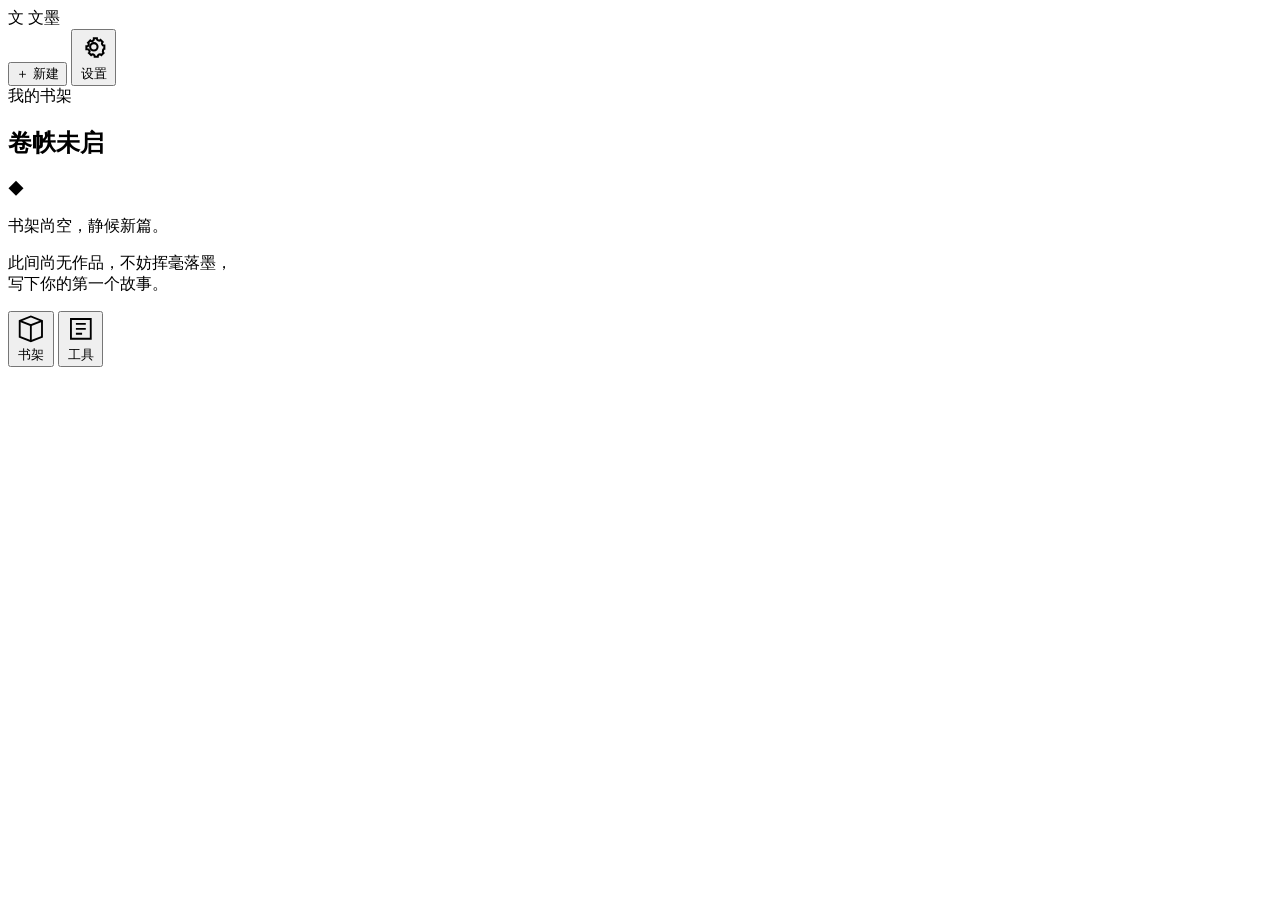
==== commit b04176e5: "Update index.html" ====
--- a/index.html
+++ b/index.html
@@ -4,374 +4,465 @@
     <meta charset="UTF-8">
     <meta
         name="viewport"
-        content="width=device-width, initial-scale=1.0"
-    >
-    <meta name="theme-color" content="#9E2428">
-    <meta
-        name="description"
-        content="一款采用传统五色国风设计的写作软件，用于创作小说、整理大纲、管理人物与构建世界。"
-    >
-    <meta name="color-scheme" content="light">
-    <title>写作软件 · 书架</title>
-    <!-- ==============================
-         公共样式
-    ============================== -->
-    <link rel="stylesheet" href="./css/theme.css">
-    <link rel="stylesheet" href="./css/base.css">
-    <link rel="stylesheet" href="./css/header.css">
-    <link rel="stylesheet" href="./css/footer.css">
-    <!-- ==============================
-         首页样式
-    ============================== -->
-    <link rel="stylesheet" href="./page-css/home.css">
-    <link rel="stylesheet" href="./page-css/home-settings.css">
-    <link rel="stylesheet" href="./page-css/home-sort.css">
-    <link rel="stylesheet" href="./page-css/home-group-sort.css">
-    <link rel="stylesheet" href="./page-css/home-grid.css">
-    <link rel="stylesheet" href="./page-css/home-list.css">
-    <!-- ==============================
-         分组卡片专用样式
-    ============================== -->
-    <link rel="stylesheet" href="./page-css/home-group-cards.css">
-    <!-- ==============================
-         公共 JavaScript
-    ============================== -->
-    <script src="./js/storage.js" defer></script>
-    <script src="./js/groups-storage.js" defer></script>
-    <script src="./js/navigation.js" defer></script>
-    <script src="./js/components.js" defer></script>
-    <!-- ==============================
-         书籍管理
-    ============================== -->
-    <script src="./page-js/home-book-delete.js" defer></script>
-    <!-- ==============================
-         分组管理
-    ============================== -->
-    <script src="./page-js/home-group-delete.js" defer></script>
-    <!-- ==============================
-         设置模块
-    ============================== -->
-    <script src="./page-js/home-settings.js" defer></script>
-    <!-- ==============================
-         书籍排序
-    ============================== -->
-    <script src="./page-js/home-sort.js" defer></script>
-    <!-- ==============================
-         分组排序
-    ============================== -->
-    <script src="./page-js/home-group-sort.js" defer></script>
-    <!-- ==============================
-         网格模式
-    ============================== -->
-    <script src="./page-js/home-grid.js" defer></script>
-    <!-- ==============================
-         列表模式
-    ============================== -->
-    <script src="./page-js/home-list.js" defer></script>
-    <!-- ==============================
-         首页渲染
-    ============================== -->
-    <script src="./page-js/home.js" defer></script>
+        content="width=device-width, initial-scale=1.0, viewport-fit=cover"
+    >
+    <meta name="theme-color" content="#9f3028">
+<title>文墨 · 小说写作</title>
+<!-- 全局样式 -->
+<link rel="stylesheet" href="css/common.css">
+<!-- 顶部导航模块 -->
+<link rel="stylesheet" href="css/header/header.css">
+<!-- 书架模块 -->
+<link rel="stylesheet" href="css/shelf/shelf.css">
+<link rel="stylesheet" href="css/shelf/book.css">
+<link rel="stylesheet" href="css/shelf/group.css">
+<!-- 工具模块 -->
+<link rel="stylesheet" href="css/tools/tools.css">
+<!-- 底部导航模块 -->
+<link rel="stylesheet" href="css/footer/footer.css">
+<!-- 弹窗模块 -->
+<link rel="stylesheet" href="css/modal/modal.css">
 </head>
 <body>
-<div class="app" id="app">
-    <!-- ==============================
-         顶部导航栏
-    ============================== -->
-    <header class="app-header" id="app-header">
-        <div class="app-header__brand">
-            <a
-                class="app-header__brand-link"
-                href="./index.html"
-                aria-label="返回写作软件首页"
-            >
-                <span class="app-header__brand-name">
-                    写作软件
-                </span>
-            </a>
-        </div>
-        <div class="app-header__actions">
-            <!-- 新建作品 -->
-            <a
-                class="app-header__button app-header__button--create"
-                href="./pages/create-book.html"
-                aria-label="新建作品"
-            >
+<div class="app">
+<!-- ==========================================
+     顶部导航模块
+=========================================== -->
+<header class="header" id="header-module">
+    <div class="brand">
+        <span class="brand-symbol">文</span>
+        <span>文墨</span>
+    </div>
+    <div class="header-actions">
+        <button
+            class="header-btn btn-create"
+            id="create-btn"
+            type="button"
+        >
+            <span>＋</span>
+            <span>新建</span>
+        </button>
+        <button
+            class="header-btn btn-settings"
+            id="settings-btn"
+            type="button"
+        >
+            <svg
+                viewBox="0 0 24 24"
+                fill="none"
+                stroke="currentColor"
+                stroke-width="1.7"
+            >
+                <circle cx="12" cy="12" r="3"></circle>
+                <path d="M19.4 15a1.7 1.7 0 0 0 .34 1.88l.06.06-1.7 1.7-.06-.06a1.7 1.7 0 0 0-1.88-.34 1.7 1.7 0 0 0-1.03 1.56V20h-2.4v-.2a1.7 1.7 0 0 0-1.03-1.56 1.7 1.7 0 0 0-1.88.34l-.06.06-1.7-1.7.06-.06A1.7 1.7 0 0 0 8.4 15a1.7 1.7 0 0 0-1.56-1.03H6v-2.4h.2a1.7 1.7 0 0 0 1.56-1.03 1.7 1.7 0 0 0-.34-1.88l-.06-.06 1.7-1.7.06.06A1.7 1.7 0 0 0 11 7.3a1.7 1.7 0 0 0 1.03-1.56V5h2.4v.2a1.7 1.7 0 0 0 1.03 1.56 1.7 1.7 0 0 0 1.88-.34l.06-.06 1.7 1.7-.06.06A1.7 1.7 0 0 0 18.7 10a1.7 1.7 0 0 0 1.56 1.03h.2v2.4h-.2A1.7 1.7 0 0 0 19.4 15Z"></path>
+            </svg>
+            <span>设置</span>
+        </button>
+    </div>
+</header>
+<!-- ==========================================
+     页面主体
+=========================================== -->
+<main class="main" id="main-content">
+    <!-- ======================================
+         书架模块
+    ======================================= -->
+    <section
+        class="shelf-module"
+        id="shelf-page"
+        data-module="shelf"
+    >
+        <!-- 书架标题 -->
+        <div class="section-title">
+            <span>我的书架</span>
+        </div>
+        <!-- 空书架状态 -->
+        <div
+            class="empty-state"
+            id="empty-state"
+        >
+            <h2 class="empty-title">
+                卷帙未启
+            </h2>
+            <div class="empty-divider">
+                <span class="diamond left"></span>
+                <span class="diamond right"></span>
+            </div>
+            <div class="empty-diamond">
+                ◆
+            </div>
+            <p class="empty-subtitle">
+                书架尚空，静候新篇。
+            </p>
+            <p class="empty-description">
+                此间尚无作品，不妨挥毫落墨，<br>
+                写下你的第一个故事。
+            </p>
+        </div>
+        <!-- ==================================
+             书籍模块
+        =================================== -->
+        <section
+            class="content-section"
+            id="books-section"
+            data-module="books"
+            hidden
+        >
+            <div class="content-section-header">
+                <span class="content-section-name">
+                    藏书
+                </span>
                 <span
-                    class="app-header__button-icon"
-                    aria-hidden="true"
-                >＋</span>
-                <span class="app-header__button-text">
-                    新建
-                </span>
-            </a>
-            <!-- 设置 -->
-            <button
-                class="app-header__button app-header__button--settings"
-                id="home-settings-trigger"
-                type="button"
-                aria-label="书架设置"
-                aria-haspopup="dialog"
-                aria-expanded="false"
-                aria-controls="home-settings-dialog"
-            >
-                <span class="app-header__button-text">
-                    设置
-                </span>
-            </button>
-        </div>
-    </header>
-    <!-- ==============================
-         页面主体
-    ============================== -->
-    <main class="app-main" id="app-main">
+                    class="content-section-count"
+                    id="book-count"
+                >
+                    0 本
+                </span>
+            </div>
+            <div
+                class="book-grid"
+                id="book-grid"
+            ></div>
+        </section>
+        <!-- ==================================
+             书籍组合模块
+        =================================== -->
         <section
-            class="home-page"
-            id="home-page"
-            aria-label="书架"
-        >
-            <!-- ==============================
-                 空书架提示
-            ============================== -->
-            <section
-                class="empty-state"
-                id="empty-state"
-                aria-labelledby="empty-state-title"
-            >
-                <h1
-                    class="empty-state__title"
-                    id="empty-state-title"
+            class="content-section"
+            id="groups-section"
+            data-module="groups"
+            hidden
+        >
+            <div class="content-section-header">
+                <span class="content-section-name">
+                    书籍组合
+                </span>
+                <span
+                    class="content-section-count"
+                    id="group-count"
                 >
-                    卷帙未启
-                </h1>
-                <div
-                    class="empty-state__divider"
-                    aria-hidden="true"
-                >
-                    <span class="empty-state__divider-line"></span>
-                    <span class="empty-state__divider-symbol">
-                        ◆
-                    </span>
-                    <span class="empty-state__divider-line"></span>
-                </div>
-                <p class="empty-state__subtitle">
-                    书架尚空，静候新篇。
-                </p>
-                <p class="empty-state__description">
-                    此间尚无作品，不妨挥毫落墨，<br>
-                    写下你的第一个故事。
-                </p>
-            </section>
-            <!-- ==============================
-                 分组区域
-            ============================== -->
-            <section
-                class="home-groups"
-                id="home-groups"
-                aria-label="分组"
-                hidden
-            >
-                <div
-                    class="home-groups__list"
-                    id="home-groups-list"
-                    aria-label="分组列表"
-                >
-                    <!-- 分组卡片由 home.js 生成 -->
-                </div>
-            </section>
-            <!-- ==============================
-                 书籍区域
-            ============================== -->
-            <section
-                class="shelf-content"
-                id="shelf-content"
-                aria-label="书籍"
-                hidden
-            >
-                <div
-                    class="shelf-list"
-                    id="shelf-list"
-                    aria-label="书籍列表"
-                >
-                    <!-- 书籍卡片由 home.js 生成 -->
-                </div>
-            </section>
+                    0 组
+                </span>
+            </div>
+            <div
+                class="group-list"
+                id="group-list"
+            ></div>
         </section>
-    </main>
-    <!-- ==============================
-         底部导航
-    ============================== -->
-    <footer class="app-footer" id="app-footer">
-        <nav class="bottom-nav" aria-label="主导航">
-            <!-- 书架 -->
-            <a
-                class="bottom-nav__item bottom-nav__item--active"
-                href="./index.html"
-                aria-current="page"
-                aria-label="书架"
-            >
-                <svg
-                    class="bottom-nav__icon"
-                    viewBox="0 0 24 24"
-                    fill="none"
-                    stroke="currentColor"
-                    stroke-width="1.7"
-                    stroke-linecap="round"
-                    stroke-linejoin="round"
-                    aria-hidden="true"
-                >
-                    <path
-                        d="M4 5.5A2.5 2.5 0 0 1 6.5 3H20v17H6.5A2.5 2.5 0 0 0 4 22Z"
-                    ></path>
-                    <path d="M4 5.5V22"></path>
-                    <path d="M8 7h8"></path>
-                    <path d="M8 11h8"></path>
-                </svg>
-                <span class="bottom-nav__label">
-                    书架
-                </span>
-            </a>
-            <!-- 工具 -->
-            <a
-                class="bottom-nav__item"
-                href="./pages/tools.html"
-                aria-label="工具"
-            >
-                <svg
-                    class="bottom-nav__icon"
-                    viewBox="0 0 24 24"
-                    fill="none"
-                    stroke="currentColor"
-                    stroke-width="1.7"
-                    stroke-linecap="round"
-                    stroke-linejoin="round"
-                    aria-hidden="true"
-                >
-                    <circle
-                        cx="12"
-                        cy="12"
-                        r="8.5"
-                    ></circle>
-                    <path
-                        d="M14.5 9.5 13 13l-3.5 1.5L11 11Z"
-                    ></path>
-                </svg>
-                <span class="bottom-nav__label">
-                    工具
-                </span>
-            </a>
-        </nav>
-    </footer>
-    <!-- ==============================
-         设置弹窗
-    ============================== -->
-    <div
-        class="home-settings"
-        id="home-settings"
+    </section>
+    <!-- ======================================
+         工具模块
+    ======================================= -->
+    <section
+        class="tools-page"
+        id="tools-page"
+        data-module="tools"
         hidden
     >
-        <!-- 背景遮罩 -->
-        <div
-            class="home-settings__backdrop"
-            data-settings-close
-            aria-hidden="true"
-        ></div>
-        <!-- 设置面板 -->
-        <section
-            class="home-settings__panel"
-            id="home-settings-dialog"
-            role="dialog"
-            aria-modal="true"
-            aria-labelledby="home-settings-title"
-            tabindex="-1"
-        >
-            <header class="home-settings__header">
-                <h2
-                    class="home-settings__title"
-                    id="home-settings-title"
-                >
-                    书架设置
-                </h2>
-                <button
-                    class="home-settings__close"
-                    type="button"
-                    data-settings-close
-                    aria-label="关闭设置"
-                >
-                    ×
-                </button>
-            </header>
-            <!-- 设置选项 -->
-            <div class="home-settings__options">
-                <!-- 书籍排序 -->
-                <button
-                    class="home-settings__option"
-                    type="button"
-                    data-settings-action="sort"
-                >
-                    <span
-                        class="home-settings__option-icon"
-                        aria-hidden="true"
-                    >↕</span>
-                    <span class="home-settings__option-content">
-                        <span class="home-settings__option-title">
-                            书籍排序
-                        </span>
-                    </span>
-                </button>
-                <!-- 分组排序 -->
-                <button
-                    class="home-settings__option"
-                    type="button"
-                    data-settings-action="group-sort"
-                >
-                    <span
-                        class="home-settings__option-icon"
-                        aria-hidden="true"
-                    >⇅</span>
-                    <span class="home-settings__option-content">
-                        <span class="home-settings__option-title">
-                            分组排序
-                        </span>
-                    </span>
-                </button>
-                <!-- 网格模式 -->
-                <button
-                    class="home-settings__option"
-                    type="button"
-                    data-settings-action="grid"
-                    aria-pressed="false"
-                >
-                    <span
-                        class="home-settings__option-icon"
-                        aria-hidden="true"
-                    >▦</span>
-                    <span class="home-settings__option-content">
-                        <span class="home-settings__option-title">
-                            网格模式
-                        </span>
-                    </span>
-                </button>
-                <!-- 列表模式 -->
-                <button
-                    class="home-settings__option"
-                    type="button"
-                    data-settings-action="list"
-                    aria-pressed="false"
-                >
-                    <span
-                        class="home-settings__option-icon"
-                        aria-hidden="true"
-                    >☰</span>
-                    <span class="home-settings__option-content">
-                        <span class="home-settings__option-title">
-                            列表模式
-                        </span>
-                    </span>
-                </button>
-            </div>
-        </section>
-    </div>
-</div>
+        <div class="section-title">
+            <span>创作工具</span>
+        </div>
+        <p class="tools-intro">
+            辅助创作，整理思绪。<br>
+            让每一个故事都有迹可循。
+        </p>
+        <div class="tools-grid">
+            <button
+                class="tool-card"
+                id="tool-character"
+                type="button"
+            >
+                <span class="tool-icon">✒</span>
+                <span class="tool-name">人物设定</span>
+            </button>
+            <button
+                class="tool-card"
+                id="tool-world"
+                type="button"
+            >
+                <span class="tool-icon">山</span>
+                <span class="tool-name">世界观</span>
+            </button>
+            <button
+                class="tool-card"
+                id="tool-relation"
+                type="button"
+            >
+                <span class="tool-icon">∞</span>
+                <span class="tool-name">关系图谱</span>
+            </button>
+            <button
+                class="tool-card"
+                id="tool-timeline"
+                type="button"
+            >
+                <span class="tool-icon">历</span>
+                <span class="tool-name">时间线</span>
+            </button>
+        </div>
+    </section>
+</main>
+<!-- ==========================================
+     底部导航模块
+=========================================== -->
+<footer class="footer" id="footer-module">
+    <button
+        class="nav-item active"
+        id="nav-shelf"
+        type="button"
+        data-page="shelf"
+    >
+        <svg
+            viewBox="0 0 24 24"
+            fill="none"
+            stroke="currentColor"
+            stroke-width="1.5"
+        >
+            <path d="M3 5.5 12 2l9 3.5v13L12 22l-9-3.5z"></path>
+            <path d="M3 5.5 12 9l9-3.5"></path>
+            <path d="M12 9v13"></path>
+        </svg>
+        <span>书架</span>
+    </button>
+    <button
+        class="nav-item"
+        id="nav-tools"
+        type="button"
+        data-page="tools"
+    >
+        <svg
+            viewBox="0 0 24 24"
+            fill="none"
+            stroke="currentColor"
+            stroke-width="1.5"
+        >
+            <path d="M4 4h16v16H4z"></path>
+            <path d="M8 8h8M8 12h8M8 16h5"></path>
+        </svg>
+        <span>工具</span>
+    </button>
+</footer>
+</div>
+<!-- ==============================================
+     弹窗模块
+=============================================== -->
+<!-- 新建选择弹窗 -->
+<div
+    class="modal"
+    id="create-modal"
+    data-module="create-modal"
+    hidden
+>
+<div
+    class="modal-backdrop"
+    data-close="create-modal"
+></div>
+<div class="modal-panel">
+    <h2 class="modal-title">
+        创建新内容
+    </h2>
+    <div class="modal-options">
+        <button
+            class="modal-option"
+            id="new-book-btn"
+            type="button"
+        >
+            <span class="modal-option-icon">
+                书
+            </span>
+            <span>
+                <span class="modal-option-text">
+                    新建书籍
+                </span>
+                <span class="modal-option-desc">
+                    开启一个新的故事
+                </span>
+            </span>
+        </button>
+        <button
+            class="modal-option"
+            id="new-group-btn"
+            type="button"
+        >
+            <span class="modal-option-icon">
+                册
+            </span>
+            <span>
+                <span class="modal-option-text">
+                    新建组合
+                </span>
+                <span class="modal-option-desc">
+                    将相关书籍整理在一起
+                </span>
+            </span>
+        </button>
+    </div>
+    <button
+        class="modal-close"
+        data-close="create-modal"
+        type="button"
+    >
+        关闭
+    </button>
+</div>
+</div>
+<!-- 设置弹窗 -->
+<div
+    class="modal"
+    id="settings-modal"
+    data-module="settings-modal"
+    hidden
+>
+<div
+    class="modal-backdrop"
+    data-close="settings-modal"
+></div>
+<div class="modal-panel">
+    <h2 class="modal-title">
+        书架设置
+    </h2>
+    <div class="setting-row">
+        <span>显示方式</span>
+        <div class="setting-buttons">
+            <button
+                class="setting-btn selected"
+                id="grid-mode-btn"
+                type="button"
+            >
+                网格
+            </button>
+            <button
+                class="setting-btn"
+                id="list-mode-btn"
+                type="button"
+            >
+                列表
+            </button>
+        </div>
+    </div>
+    <div class="setting-row">
+        <span>排序方式</span>
+        <div class="setting-buttons">
+            <button
+                class="setting-btn selected"
+                id="sort-new-btn"
+                type="button"
+            >
+                最新
+            </button>
+            <button
+                class="setting-btn"
+                id="sort-name-btn"
+                type="button"
+            >
+                名称
+            </button>
+        </div>
+    </div>
+    <button
+        class="modal-close"
+        data-close="settings-modal"
+        type="button"
+    >
+        关闭
+    </button>
+</div>
+</div>
+<!-- 新建书籍弹窗 -->
+<div
+    class="modal"
+    id="book-modal"
+    data-module="book-modal"
+    hidden
+>
+<div
+    class="modal-backdrop"
+    data-close="book-modal"
+></div>
+<div class="modal-panel">
+    <h2 class="modal-title">
+        新建书籍
+    </h2>
+    <label
+        class="input-label"
+        for="book-name-input"
+    >
+        请输入书籍名称
+    </label>
+    <input
+        class="text-input"
+        id="book-name-input"
+        type="text"
+        maxlength="40"
+        placeholder="请输入书名"
+    >
+    <div class="form-actions">
+        <button
+            class="form-btn"
+            data-close="book-modal"
+            type="button"
+        >
+            取消
+        </button>
+        <button
+            class="form-btn primary"
+            id="confirm-book-btn"
+            type="button"
+        >
+            创建
+        </button>
+    </div>
+</div>
+</div>
+<!-- 新建组合弹窗 -->
+<div
+    class="modal"
+    id="group-modal"
+    data-module="group-modal"
+    hidden
+>
+<div
+    class="modal-backdrop"
+    data-close="group-modal"
+></div>
+<div class="modal-panel">
+    <h2 class="modal-title">
+        新建组合
+    </h2>
+    <label
+        class="input-label"
+        for="group-name-input"
+    >
+        请输入组合名称
+    </label>
+    <input
+        class="text-input"
+        id="group-name-input"
+        type="text"
+        maxlength="40"
+        placeholder="例如：玄幻系列"
+    >
+    <div class="form-actions">
+        <button
+            class="form-btn"
+            data-close="group-modal"
+            type="button"
+        >
+            取消
+        </button>
+        <button
+            class="form-btn primary"
+            id="confirm-group-btn"
+            type="button"
+        >
+            创建
+        </button>
+    </div>
+</div>
+</div>
+<!-- ==============================================
+     JavaScript 模块入口
+=============================================== -->
+<script type="module" src="js/app.js"></script>
 </body>
 </html>
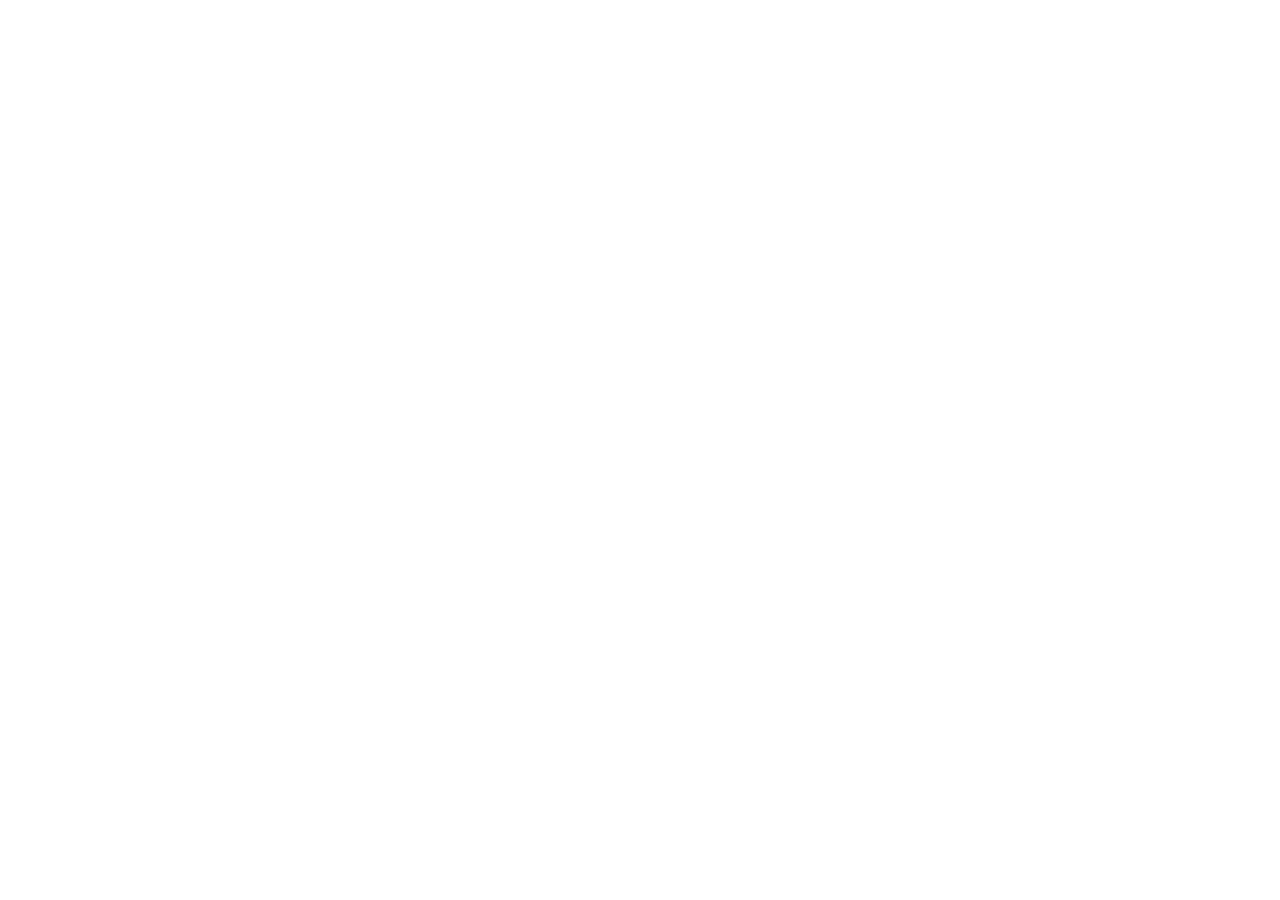
==== commit d813e7e4: "Update index.html" ====
--- a/index.html
+++ b/index.html
@@ -1,468 +1,37 @@
 <!DOCTYPE html>
 <html lang="zh-CN">
+
 <head>
     <meta charset="UTF-8">
-    <meta
-        name="viewport"
-        content="width=device-width, initial-scale=1.0, viewport-fit=cover"
-    >
+    <meta name="viewport" content="width=device-width, initial-scale=1.0, viewport-fit=cover">
     <meta name="theme-color" content="#9f3028">
-<title>文墨 · 小说写作</title>
-<!-- 全局样式 -->
-<link rel="stylesheet" href="css/common.css">
-<!-- 顶部导航模块 -->
-<link rel="stylesheet" href="css/header/header.css">
-<!-- 书架模块 -->
-<link rel="stylesheet" href="css/shelf/shelf.css">
-<link rel="stylesheet" href="css/shelf/book.css">
-<link rel="stylesheet" href="css/shelf/group.css">
-<!-- 工具模块 -->
-<link rel="stylesheet" href="css/tools/tools.css">
-<!-- 底部导航模块 -->
-<link rel="stylesheet" href="css/footer/footer.css">
-<!-- 弹窗模块 -->
-<link rel="stylesheet" href="css/modal/modal.css">
+
+    <title>文墨 · 小说写作</title>
+
+    <link rel="stylesheet" href="css/common.css">
+    <link rel="stylesheet" href="css/header.css">
+    <link rel="stylesheet" href="css/shelf.css">
+    <link rel="stylesheet" href="css/footer.css">
+
 </head>
+
 <body>
-<div class="app">
-<!-- ==========================================
-     顶部导航模块
-=========================================== -->
-<header class="header" id="header-module">
-    <div class="brand">
-        <span class="brand-symbol">文</span>
-        <span>文墨</span>
+
+    <div class="wm-app">
+
+        <div id="header-container"></div>
+
+        <main class="wm-main" id="main-container">
+
+            <div id="shelf-container"></div>
+
+        </main>
+
+        <div id="footer-container"></div>
+
     </div>
-    <div class="header-actions">
-        <button
-            class="header-btn btn-create"
-            id="create-btn"
-            type="button"
-        >
-            <span>＋</span>
-            <span>新建</span>
-        </button>
-        <button
-            class="header-btn btn-settings"
-            id="settings-btn"
-            type="button"
-        >
-            <svg
-                viewBox="0 0 24 24"
-                fill="none"
-                stroke="currentColor"
-                stroke-width="1.7"
-            >
-                <circle cx="12" cy="12" r="3"></circle>
-                <path d="M19.4 15a1.7 1.7 0 0 0 .34 1.88l.06.06-1.7 1.7-.06-.06a1.7 1.7 0 0 0-1.88-.34 1.7 1.7 0 0 0-1.03 1.56V20h-2.4v-.2a1.7 1.7 0 0 0-1.03-1.56 1.7 1.7 0 0 0-1.88.34l-.06.06-1.7-1.7.06-.06A1.7 1.7 0 0 0 8.4 15a1.7 1.7 0 0 0-1.56-1.03H6v-2.4h.2a1.7 1.7 0 0 0 1.56-1.03 1.7 1.7 0 0 0-.34-1.88l-.06-.06 1.7-1.7.06.06A1.7 1.7 0 0 0 11 7.3a1.7 1.7 0 0 0 1.03-1.56V5h2.4v.2a1.7 1.7 0 0 0 1.03 1.56 1.7 1.7 0 0 0 1.88-.34l.06-.06 1.7 1.7-.06.06A1.7 1.7 0 0 0 18.7 10a1.7 1.7 0 0 0 1.56 1.03h.2v2.4h-.2A1.7 1.7 0 0 0 19.4 15Z"></path>
-            </svg>
-            <span>设置</span>
-        </button>
-    </div>
-</header>
-<!-- ==========================================
-     页面主体
-=========================================== -->
-<main class="main" id="main-content">
-    <!-- ======================================
-         书架模块
-    ======================================= -->
-    <section
-        class="shelf-module"
-        id="shelf-page"
-        data-module="shelf"
-    >
-        <!-- 书架标题 -->
-        <div class="section-title">
-            <span>我的书架</span>
-        </div>
-        <!-- 空书架状态 -->
-        <div
-            class="empty-state"
-            id="empty-state"
-        >
-            <h2 class="empty-title">
-                卷帙未启
-            </h2>
-            <div class="empty-divider">
-                <span class="diamond left"></span>
-                <span class="diamond right"></span>
-            </div>
-            <div class="empty-diamond">
-                ◆
-            </div>
-            <p class="empty-subtitle">
-                书架尚空，静候新篇。
-            </p>
-            <p class="empty-description">
-                此间尚无作品，不妨挥毫落墨，<br>
-                写下你的第一个故事。
-            </p>
-        </div>
-        <!-- ==================================
-             书籍模块
-        =================================== -->
-        <section
-            class="content-section"
-            id="books-section"
-            data-module="books"
-            hidden
-        >
-            <div class="content-section-header">
-                <span class="content-section-name">
-                    藏书
-                </span>
-                <span
-                    class="content-section-count"
-                    id="book-count"
-                >
-                    0 本
-                </span>
-            </div>
-            <div
-                class="book-grid"
-                id="book-grid"
-            ></div>
-        </section>
-        <!-- ==================================
-             书籍组合模块
-        =================================== -->
-        <section
-            class="content-section"
-            id="groups-section"
-            data-module="groups"
-            hidden
-        >
-            <div class="content-section-header">
-                <span class="content-section-name">
-                    书籍组合
-                </span>
-                <span
-                    class="content-section-count"
-                    id="group-count"
-                >
-                    0 组
-                </span>
-            </div>
-            <div
-                class="group-list"
-                id="group-list"
-            ></div>
-        </section>
-    </section>
-    <!-- ======================================
-         工具模块
-    ======================================= -->
-    <section
-        class="tools-page"
-        id="tools-page"
-        data-module="tools"
-        hidden
-    >
-        <div class="section-title">
-            <span>创作工具</span>
-        </div>
-        <p class="tools-intro">
-            辅助创作，整理思绪。<br>
-            让每一个故事都有迹可循。
-        </p>
-        <div class="tools-grid">
-            <button
-                class="tool-card"
-                id="tool-character"
-                type="button"
-            >
-                <span class="tool-icon">✒</span>
-                <span class="tool-name">人物设定</span>
-            </button>
-            <button
-                class="tool-card"
-                id="tool-world"
-                type="button"
-            >
-                <span class="tool-icon">山</span>
-                <span class="tool-name">世界观</span>
-            </button>
-            <button
-                class="tool-card"
-                id="tool-relation"
-                type="button"
-            >
-                <span class="tool-icon">∞</span>
-                <span class="tool-name">关系图谱</span>
-            </button>
-            <button
-                class="tool-card"
-                id="tool-timeline"
-                type="button"
-            >
-                <span class="tool-icon">历</span>
-                <span class="tool-name">时间线</span>
-            </button>
-        </div>
-    </section>
-</main>
-<!-- ==========================================
-     底部导航模块
-=========================================== -->
-<footer class="footer" id="footer-module">
-    <button
-        class="nav-item active"
-        id="nav-shelf"
-        type="button"
-        data-page="shelf"
-    >
-        <svg
-            viewBox="0 0 24 24"
-            fill="none"
-            stroke="currentColor"
-            stroke-width="1.5"
-        >
-            <path d="M3 5.5 12 2l9 3.5v13L12 22l-9-3.5z"></path>
-            <path d="M3 5.5 12 9l9-3.5"></path>
-            <path d="M12 9v13"></path>
-        </svg>
-        <span>书架</span>
-    </button>
-    <button
-        class="nav-item"
-        id="nav-tools"
-        type="button"
-        data-page="tools"
-    >
-        <svg
-            viewBox="0 0 24 24"
-            fill="none"
-            stroke="currentColor"
-            stroke-width="1.5"
-        >
-            <path d="M4 4h16v16H4z"></path>
-            <path d="M8 8h8M8 12h8M8 16h5"></path>
-        </svg>
-        <span>工具</span>
-    </button>
-</footer>
-</div>
-<!-- ==============================================
-     弹窗模块
-=============================================== -->
-<!-- 新建选择弹窗 -->
-<div
-    class="modal"
-    id="create-modal"
-    data-module="create-modal"
-    hidden
->
-<div
-    class="modal-backdrop"
-    data-close="create-modal"
-></div>
-<div class="modal-panel">
-    <h2 class="modal-title">
-        创建新内容
-    </h2>
-    <div class="modal-options">
-        <button
-            class="modal-option"
-            id="new-book-btn"
-            type="button"
-        >
-            <span class="modal-option-icon">
-                书
-            </span>
-            <span>
-                <span class="modal-option-text">
-                    新建书籍
-                </span>
-                <span class="modal-option-desc">
-                    开启一个新的故事
-                </span>
-            </span>
-        </button>
-        <button
-            class="modal-option"
-            id="new-group-btn"
-            type="button"
-        >
-            <span class="modal-option-icon">
-                册
-            </span>
-            <span>
-                <span class="modal-option-text">
-                    新建组合
-                </span>
-                <span class="modal-option-desc">
-                    将相关书籍整理在一起
-                </span>
-            </span>
-        </button>
-    </div>
-    <button
-        class="modal-close"
-        data-close="create-modal"
-        type="button"
-    >
-        关闭
-    </button>
-</div>
-</div>
-<!-- 设置弹窗 -->
-<div
-    class="modal"
-    id="settings-modal"
-    data-module="settings-modal"
-    hidden
->
-<div
-    class="modal-backdrop"
-    data-close="settings-modal"
-></div>
-<div class="modal-panel">
-    <h2 class="modal-title">
-        书架设置
-    </h2>
-    <div class="setting-row">
-        <span>显示方式</span>
-        <div class="setting-buttons">
-            <button
-                class="setting-btn selected"
-                id="grid-mode-btn"
-                type="button"
-            >
-                网格
-            </button>
-            <button
-                class="setting-btn"
-                id="list-mode-btn"
-                type="button"
-            >
-                列表
-            </button>
-        </div>
-    </div>
-    <div class="setting-row">
-        <span>排序方式</span>
-        <div class="setting-buttons">
-            <button
-                class="setting-btn selected"
-                id="sort-new-btn"
-                type="button"
-            >
-                最新
-            </button>
-            <button
-                class="setting-btn"
-                id="sort-name-btn"
-                type="button"
-            >
-                名称
-            </button>
-        </div>
-    </div>
-    <button
-        class="modal-close"
-        data-close="settings-modal"
-        type="button"
-    >
-        关闭
-    </button>
-</div>
-</div>
-<!-- 新建书籍弹窗 -->
-<div
-    class="modal"
-    id="book-modal"
-    data-module="book-modal"
-    hidden
->
-<div
-    class="modal-backdrop"
-    data-close="book-modal"
-></div>
-<div class="modal-panel">
-    <h2 class="modal-title">
-        新建书籍
-    </h2>
-    <label
-        class="input-label"
-        for="book-name-input"
-    >
-        请输入书籍名称
-    </label>
-    <input
-        class="text-input"
-        id="book-name-input"
-        type="text"
-        maxlength="40"
-        placeholder="请输入书名"
-    >
-    <div class="form-actions">
-        <button
-            class="form-btn"
-            data-close="book-modal"
-            type="button"
-        >
-            取消
-        </button>
-        <button
-            class="form-btn primary"
-            id="confirm-book-btn"
-            type="button"
-        >
-            创建
-        </button>
-    </div>
-</div>
-</div>
-<!-- 新建组合弹窗 -->
-<div
-    class="modal"
-    id="group-modal"
-    data-module="group-modal"
-    hidden
->
-<div
-    class="modal-backdrop"
-    data-close="group-modal"
-></div>
-<div class="modal-panel">
-    <h2 class="modal-title">
-        新建组合
-    </h2>
-    <label
-        class="input-label"
-        for="group-name-input"
-    >
-        请输入组合名称
-    </label>
-    <input
-        class="text-input"
-        id="group-name-input"
-        type="text"
-        maxlength="40"
-        placeholder="例如：玄幻系列"
-    >
-    <div class="form-actions">
-        <button
-            class="form-btn"
-            data-close="group-modal"
-            type="button"
-        >
-            取消
-        </button>
-        <button
-            class="form-btn primary"
-            id="confirm-group-btn"
-            type="button"
-        >
-            创建
-        </button>
-    </div>
-</div>
-</div>
-<!-- ==============================================
-     JavaScript 模块入口
-=============================================== -->
-<script type="module" src="js/app.js"></script>
+
+    <script type="module" src="js/main.js"></script>
+
 </body>
 </html>
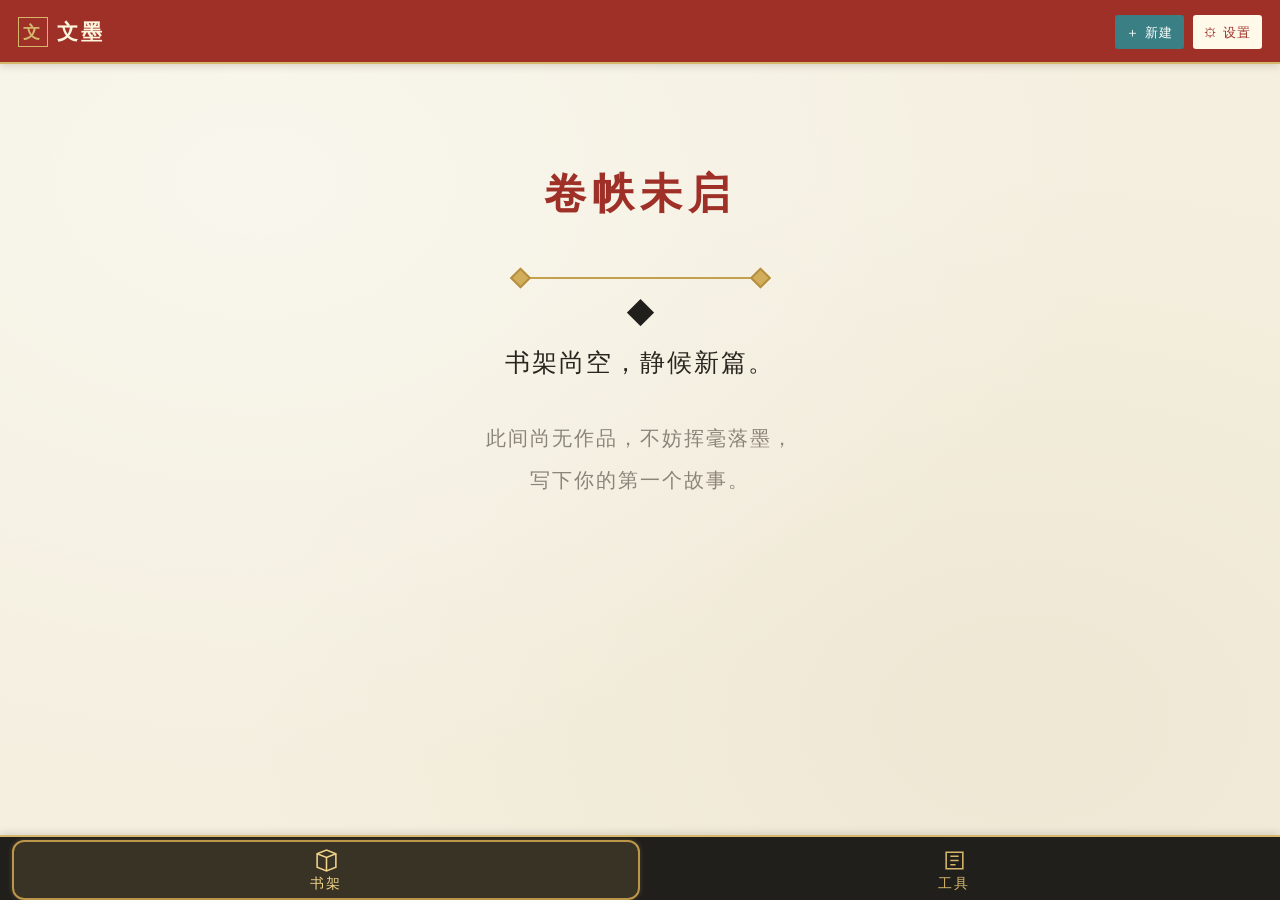
==== commit edf76559: "Update index.html" ====
--- a/index.html
+++ b/index.html
@@ -1,37 +1,33 @@
 <!DOCTYPE html>
 <html lang="zh-CN">
-
 <head>
     <meta charset="UTF-8">
     <meta name="viewport" content="width=device-width, initial-scale=1.0, viewport-fit=cover">
     <meta name="theme-color" content="#9f3028">
-
-    <title>文墨 · 小说写作</title>
-
-    <link rel="stylesheet" href="css/common.css">
-    <link rel="stylesheet" href="css/header.css">
-    <link rel="stylesheet" href="css/shelf.css">
-    <link rel="stylesheet" href="css/footer.css">
-
+<title>文墨 · 小说写作</title>
+<!-- 公共样式 -->
+<link rel="stylesheet" href="css/common.css">
+<!-- 首页顶部 -->
+<link rel="stylesheet" href="css/header.css">
+<!-- 书架内容 -->
+<link rel="stylesheet" href="css/shelf.css">
+<!-- 首页底部 -->
+<link rel="stylesheet" href="css/footer.css">
+<!-- 新建弹窗 -->
+<link rel="stylesheet" href="create/css/modal.css">
 </head>
-
 <body>
-
-    <div class="wm-app">
-
-        <div id="header-container"></div>
-
-        <main class="wm-main" id="main-container">
-
-            <div id="shelf-container"></div>
-
-        </main>
-
-        <div id="footer-container"></div>
-
-    </div>
-
-    <script type="module" src="js/main.js"></script>
-
+<div class="wm-app">
+    <!-- 顶部导航 -->
+    <div id="header-container"></div>
+    <!-- 中间内容 -->
+    <main class="wm-main" id="main-container">
+        <div id="shelf-container"></div>
+    </main>
+    <!-- 底部导航 -->
+    <div id="footer-container"></div>
+</div>
+<!-- 首页主程序 -->
+<script type="module" src="js/main.js"></script>
 </body>
 </html>
--- a/css/common.css
+++ b/css/common.css
@@ -0,0 +1,142 @@
+/* =================================
+   全局基础设置
+================================= */
+
+:root {
+
+    --wm-red: #9f3028;
+
+    --wm-paper: #f4efdf;
+
+    --wm-paper-light: #faf7ed;
+
+    --wm-black: #211f1c;
+
+    --wm-gold: #d5b66b;
+
+    --wm-text: #393329;
+
+    --wm-border: #d9cbb0;
+
+}
+
+
+* {
+
+    box-sizing: border-box;
+
+    -webkit-tap-highlight-color: transparent;
+
+}
+
+
+html,
+body {
+
+    width: 100%;
+    height: 100%;
+
+    margin: 0;
+
+}
+
+
+body {
+
+    overflow: hidden;
+
+    color: var(--wm-text);
+
+    font-family:
+        "Songti SC",
+        "Noto Serif SC",
+        "STSong",
+        "SimSun",
+        serif;
+
+}
+
+
+button {
+
+    font-family: inherit;
+
+    cursor: pointer;
+
+}
+
+
+[hidden] {
+
+    display: none !important;
+
+}
+
+
+/* =================================
+   首页整体布局
+================================= */
+
+.wm-app {
+
+    display: flex;
+    flex-direction: column;
+
+    width: 100%;
+
+    height: 100vh;
+    height: 100dvh;
+
+    overflow: hidden;
+
+    background:
+        radial-gradient(
+            ellipse at 20% 20%,
+            rgba(255,255,255,.45),
+            transparent 60%
+        ),
+        radial-gradient(
+            ellipse at 80% 80%,
+            rgba(197,174,130,.12),
+            transparent 55%
+        ),
+        var(--wm-paper);
+
+}
+
+
+/* =================================
+   中间滚动区域
+================================= */
+
+.wm-main {
+
+    flex: 1;
+
+    min-height: 0;
+
+    overflow-x: hidden;
+
+    overflow-y: auto;
+
+    padding: 22px 18px 30px;
+
+    overscroll-behavior: contain;
+
+    -webkit-overflow-scrolling: touch;
+
+}
+
+
+.wm-main::-webkit-scrollbar {
+
+    width: 3px;
+
+}
+
+
+.wm-main::-webkit-scrollbar-thumb {
+
+    background: #e9dfc9;
+
+}
--- a/css/header.css
+++ b/css/header.css
@@ -0,0 +1,164 @@
+/* =================================
+顶部导航栏
+================================= */
+
+.wm-header {
+
+position: relative;
+z-index: 10;
+flex-shrink: 0;
+display: flex;
+align-items: center;
+justify-content: space-between;
+height: calc(64px + env(safe-area-inset-top));
+padding:
+    env(safe-area-inset-top)
+    18px
+    0;
+box-sizing: border-box;
+background: #9f3028;
+box-shadow:
+    0 2px 8px rgba(48,24,16,.16);
+
+}
+
+.wm-header::after {
+
+content: "";
+position: absolute;
+bottom: 0;
+left: 0;
+width: 100%;
+height: 2px;
+background: #d5b66b;
+
+}
+
+/* =================================
+品牌
+================================= */
+
+.wm-header-brand {
+
+display: flex;
+align-items: center;
+justify-content: center;
+gap: 9px;
+height: 100%;
+color: #fff5dc;
+font-size: 21px;
+font-weight: 600;
+letter-spacing: 3px;
+
+}
+
+.wm-brand-symbol {
+
+display: flex;
+align-items: center;
+justify-content: center;
+width: 30px;
+height: 30px;
+border: 1px solid #d5b66b;
+box-sizing: border-box;
+color: #d5b66b;
+font-size: 17px;
+
+}
+
+/* =================================
+顶部按钮区域
+================================= */
+
+.wm-header-actions {
+
+display: flex;
+align-items: center;
+justify-content: center;
+gap: 9px;
+height: 100%;
+
+}
+
+/* =================================
+顶部按钮
+================================= */
+
+.wm-header-btn {
+
+display: flex;
+align-items: center;
+justify-content: center;
+gap: 5px;
+min-width: 62px;
+height: 34px;
+padding: 0 11px;
+box-sizing: border-box;
+border: none;
+border-radius: 3px;
+font-family: inherit;
+font-size: 13px;
+font-weight: 400;
+line-height: 1;
+letter-spacing: 1px;
+text-align: center;
+white-space: nowrap;
+cursor: pointer;
+
+}
+
+/* 新建按钮 */
+
+.wm-create-btn {
+
+color: white;
+background: #397f83;
+
+}
+
+.wm-create-btn:active {
+
+background: #28666a;
+
+}
+
+/* 设置按钮 */
+
+.wm-settings-btn {
+
+color: #9f3028;
+background: #fff9e9;
+
+}
+
+.wm-settings-btn:active {
+
+background: #e9dfc9;
+
+}
+
+/* =================================
+小屏幕适配
+================================= */
+
+@media (max-width: 360px) {
+
+.wm-header {
+    padding-left: 12px;
+    padding-right: 12px;
+}
+.wm-header-brand {
+    gap: 6px;
+    font-size: 17px;
+    letter-spacing: 2px;
+}
+.wm-header-actions {
+    gap: 5px;
+}
+.wm-header-btn {
+    min-width: 55px;
+    padding: 0 8px;
+    font-size: 12px;
+}
+
+}
--- a/css/shelf.css
+++ b/css/shelf.css
@@ -0,0 +1,266 @@
+/* =================================
+   中间区域
+================================= */
+
+.wm-shelf {
+
+    min-height: 100%;
+
+}
+
+
+/* 空书架 */
+
+.wm-empty-state {
+
+    display: flex;
+    flex-direction: column;
+
+    align-items: center;
+    justify-content: center;
+
+    width: 100%;
+
+    min-height: 55vh;
+
+    text-align: center;
+
+}
+
+
+/* 空书架标题 */
+
+.wm-empty-title {
+
+    margin: 0 0 55px;
+
+    color: #9f3028;
+
+    font-size: 42px;
+    font-weight: bold;
+
+    letter-spacing: 6px;
+
+}
+
+
+/* 金色装饰线 */
+
+.wm-empty-divider {
+
+    position: relative;
+
+    width: 245px;
+    height: 2px;
+
+    margin-bottom: 15px;
+
+    background: #c5a04e;
+
+}
+
+.wm-diamond {
+
+    position: absolute;
+
+    top: 50%;
+
+    width: 15px;
+    height: 15px;
+
+    background: #d2ad5b;
+
+    border: 2px solid #b58e3f;
+
+    transform: translateY(-50%) rotate(45deg);
+
+}
+
+.wm-diamond-left {
+
+    left: -5px;
+
+}
+
+.wm-diamond-right {
+
+    right: -5px;
+
+}
+
+
+/* 中央装饰 */
+
+.wm-empty-symbol {
+
+    margin-bottom: 12px;
+
+    color: #211f1c;
+
+    font-size: 29px;
+
+}
+
+
+/* 副标题 */
+
+.wm-empty-subtitle {
+
+    margin: 0 0 38px;
+
+    color: #29251f;
+
+    font-size: 25px;
+
+    letter-spacing: 2px;
+
+}
+
+
+/* 辅助文字 */
+
+.wm-empty-description {
+
+    margin: 0;
+
+    color: #8b8478;
+
+    font-size: 20px;
+
+    line-height: 2.1;
+
+    letter-spacing: 2px;
+
+}
+
+
+/* =================================
+   书籍区域
+================================= */
+
+.wm-books-section {
+
+    margin-bottom: 32px;
+
+}
+
+.wm-section-header {
+
+    display: flex;
+    align-items: center;
+    justify-content: space-between;
+
+    margin-bottom: 14px;
+    padding-bottom: 9px;
+
+    border-bottom: 1px solid #d9cbb0;
+
+    font-size: 16px;
+
+    letter-spacing: 2px;
+
+}
+
+.wm-section-header span:last-child {
+
+    color: #8b806d;
+
+    font-size: 12px;
+
+}
+
+.wm-book-grid {
+
+    display: grid;
+
+    grid-template-columns: repeat(3, minmax(0, 1fr));
+
+    gap: 15px 12px;
+
+}
+
+
+/* =================================
+   分组区域
+================================= */
+
+.wm-groups-section {
+
+    margin-bottom: 32px;
+
+}
+
+.wm-group-list {
+
+    display: flex;
+    flex-direction: column;
+
+    gap: 10px;
+
+}
+
+
+/* =================================
+   工具区域
+================================= */
+
+.wm-tools-page {
+
+    padding-top: 20px;
+
+}
+
+.wm-tools-title {
+
+    font-size: 20px;
+
+    text-align: center;
+
+    letter-spacing: 3px;
+
+}
+
+.wm-tools-description {
+
+    color: #8b806d;
+
+    font-size: 14px;
+
+    line-height: 2;
+
+    text-align: center;
+
+}
+
+
+/* =================================
+   手机适配
+================================= */
+
+@media (max-width: 360px) {
+
+    .wm-empty-title {
+
+        font-size: 34px;
+
+    }
+
+    .wm-empty-subtitle {
+
+        font-size: 21px;
+
+    }
+
+    .wm-empty-description {
+
+        font-size: 16px;
+
+    }
+
+    .wm-empty-divider {
+
+        width: 200px;
+
+    }
+
+}
--- a/css/footer.css
+++ b/css/footer.css
@@ -0,0 +1,88 @@
+/* =================================
+底部导航栏
+================================= */
+
+.wm-footer {
+
+position: relative;
+z-index: 10;
+flex-shrink: 0;
+display: flex;
+align-items: center;
+justify-content: space-around;
+height: calc(65px + env(safe-area-inset-bottom));
+padding:
+    5px 12px
+    env(safe-area-inset-bottom);
+background: #211f1c;
+box-shadow:
+    0 -2px 8px rgba(0,0,0,.12);
+
+}
+
+/* 金色边线 */
+
+.wm-footer::before {
+
+content: "";
+position: absolute;
+top: 0;
+left: 0;
+width: 100%;
+height: 2px;
+background: #d5b66b;
+
+}
+
+/* 导航按钮 */
+
+.wm-nav-item {
+
+display: flex;
+flex-direction: column;
+align-items: center;
+justify-content: center;
+gap: 2px;
+width: 50%;
+height: 100%;
+border: 2px solid transparent;
+border-radius: 12px;
+background: transparent;
+color: #d5b66b;
+font-family: inherit;
+font-size: 14px;
+letter-spacing: 2px;
+cursor: pointer;
+
+}
+
+.wm-nav-item svg {
+
+width: 25px;
+height: 25px;
+
+}
+
+.wm-nav-item.active {
+
+color: #f0d48a;
+border-color: #bd9749;
+background: rgba(213,182,107,.13);
+box-shadow:
+    0 0 5px rgba(213,182,107,.25);
+
+}
+
+/* 手机适配 */
+
+@media (max-width: 360px) {
+
+.wm-nav-item {
+    font-size: 13px;
+}
+.wm-nav-item svg {
+    width: 23px;
+    height: 23px;
+}
+
+}
--- a/create/css/modal.css
+++ b/create/css/modal.css
@@ -0,0 +1,92 @@
+/* ==============================
+   文墨 · 新建弹窗
+   ============================== */
+
+.wm-create-overlay {
+    position: fixed;
+    inset: 0;
+    z-index: 9999;
+
+    display: flex;
+    align-items: center;
+    justify-content: center;
+
+    padding: 24px;
+
+    background: rgba(0, 0, 0, 0.45);
+}
+
+.wm-create-modal {
+    width: 100%;
+    max-width: 360px;
+
+    padding: 30px 24px 22px;
+
+    background: var(--paper, #f4efdf);
+    border-radius: 12px;
+
+    box-shadow: 0 12px 40px rgba(0, 0, 0, 0.2);
+
+    text-align: center;
+}
+
+.wm-create-title {
+    margin: 0 0 28px;
+
+    color: #302820;
+    font-size: 21px;
+    font-weight: 600;
+    letter-spacing: 3px;
+}
+
+.wm-create-option {
+    width: 100%;
+    min-height: 112px;
+
+    margin-bottom: 16px;
+    padding: 18px;
+
+    display: flex;
+    flex-direction: column;
+    align-items: center;
+    justify-content: center;
+    gap: 9px;
+
+    background: rgba(255, 255, 255, 0.55);
+    border: 1px solid rgba(159, 48, 40, 0.2);
+    border-radius: 8px;
+
+    color: #352c25;
+    font-size: 16px;
+    font-weight: 500;
+
+    cursor: pointer;
+    transition: background 0.2s, transform 0.2s;
+}
+
+.wm-create-option:active {
+    transform: scale(0.98);
+    background: rgba(159, 48, 40, 0.08);
+}
+
+.wm-create-icon {
+    font-size: 29px;
+    line-height: 1;
+}
+
+.wm-create-cancel {
+    margin-top: 8px;
+    padding: 10px 28px;
+
+    background: transparent;
+    border: none;
+
+    color: #766b60;
+    font-size: 15px;
+
+    cursor: pointer;
+}
+
+.wm-create-cancel:active {
+    color: var(--red, #9f3028);
+}
